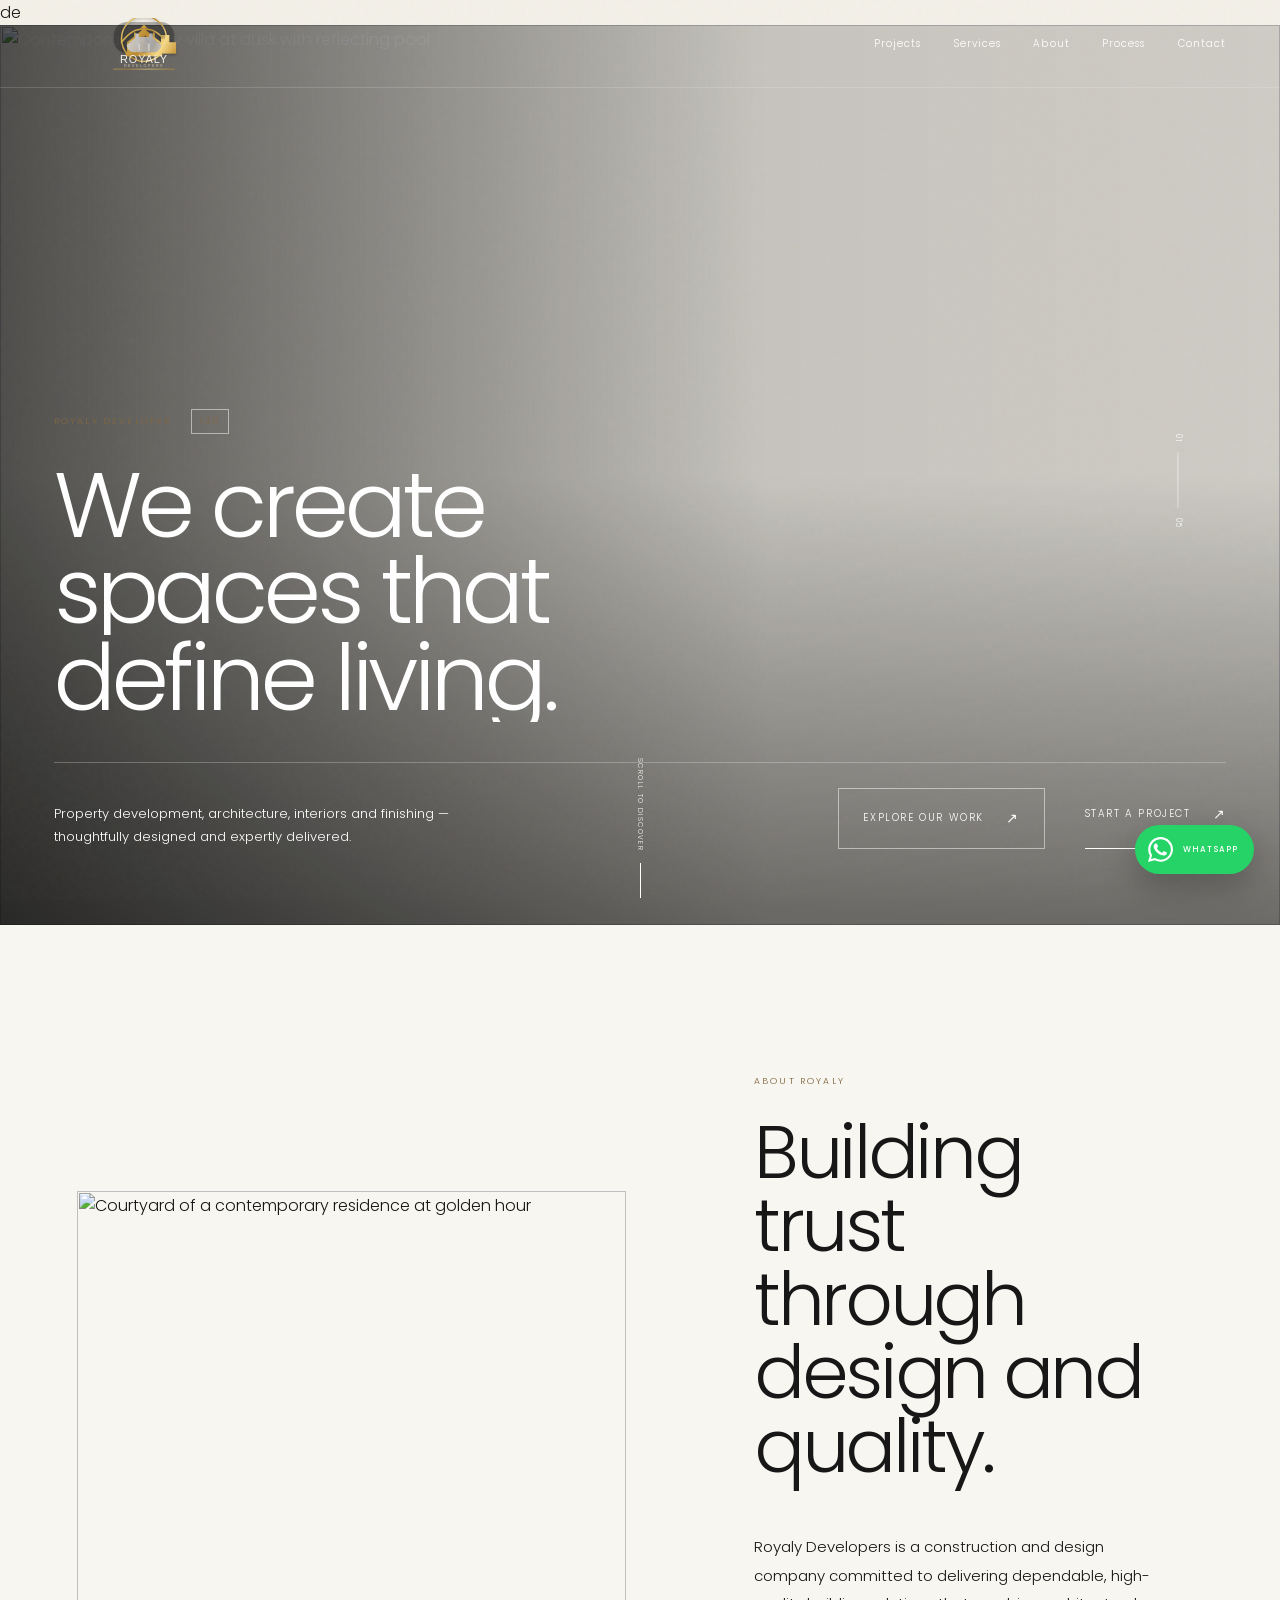
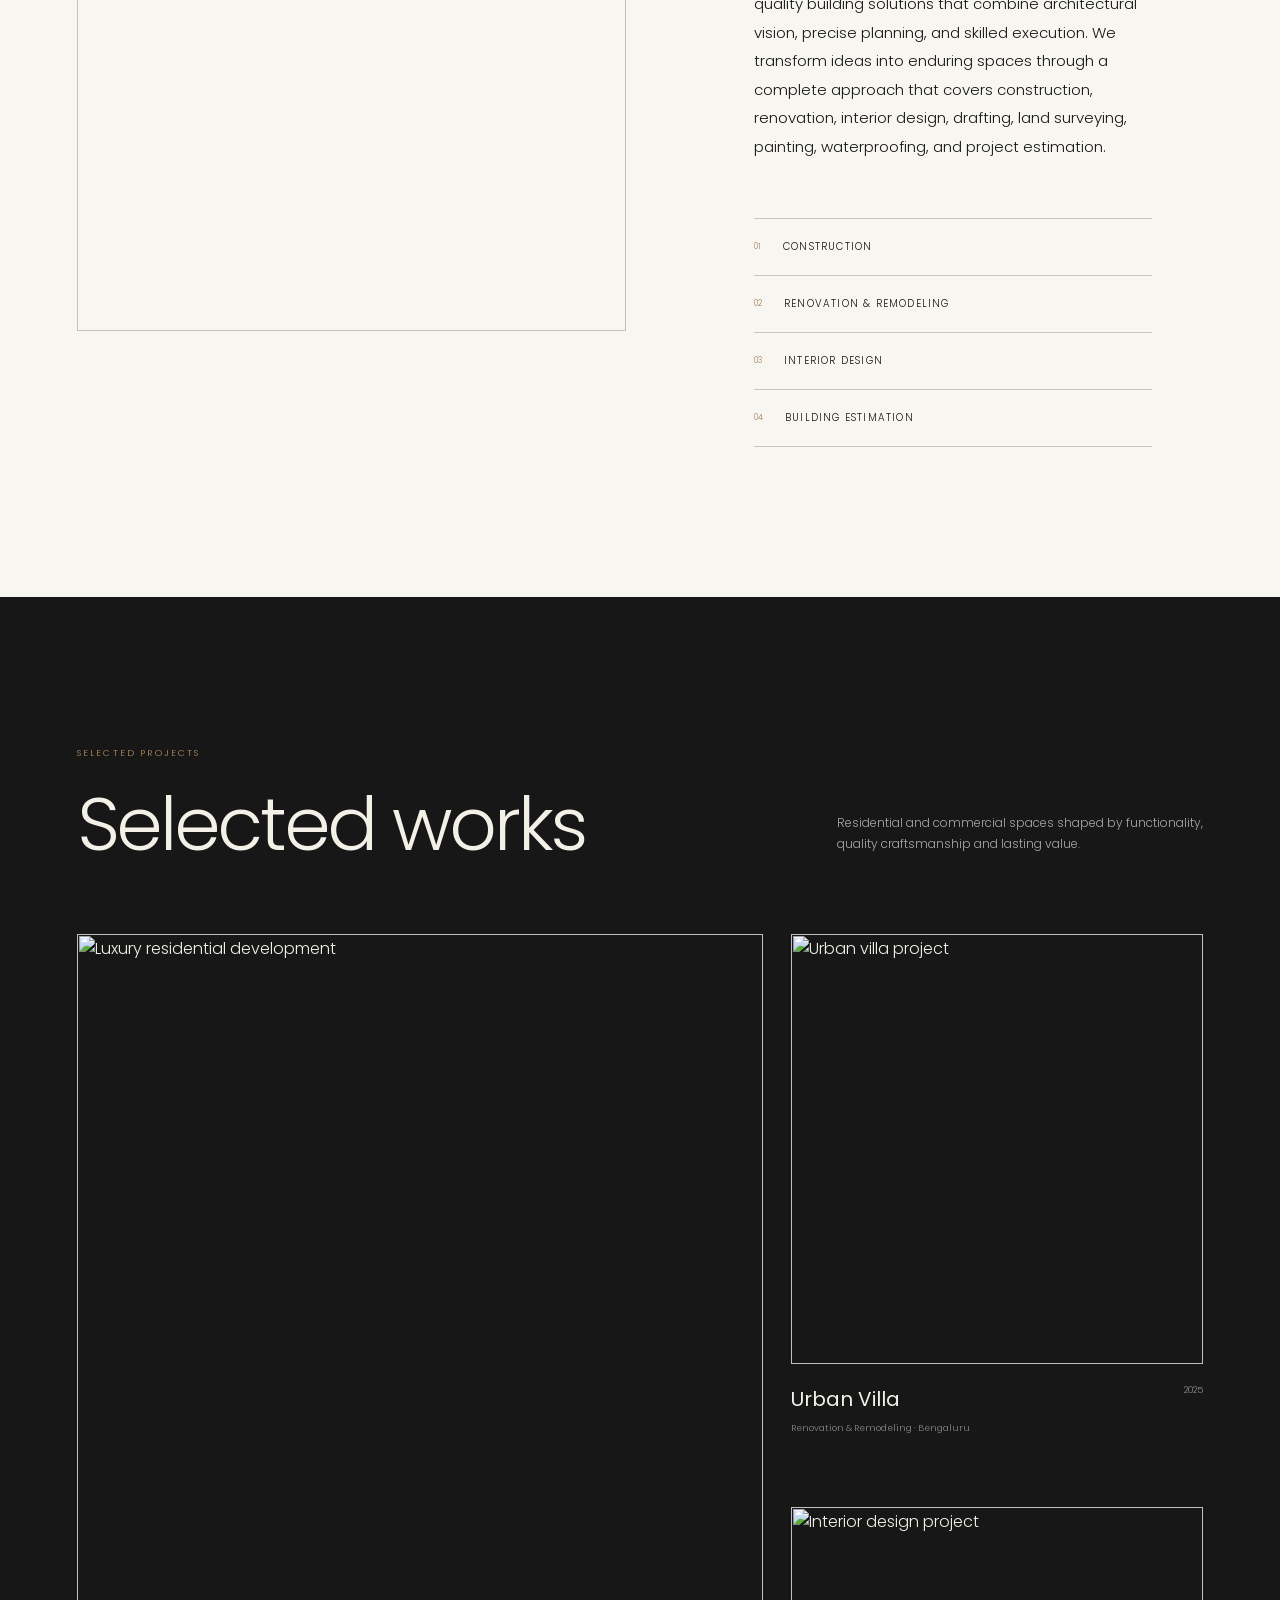
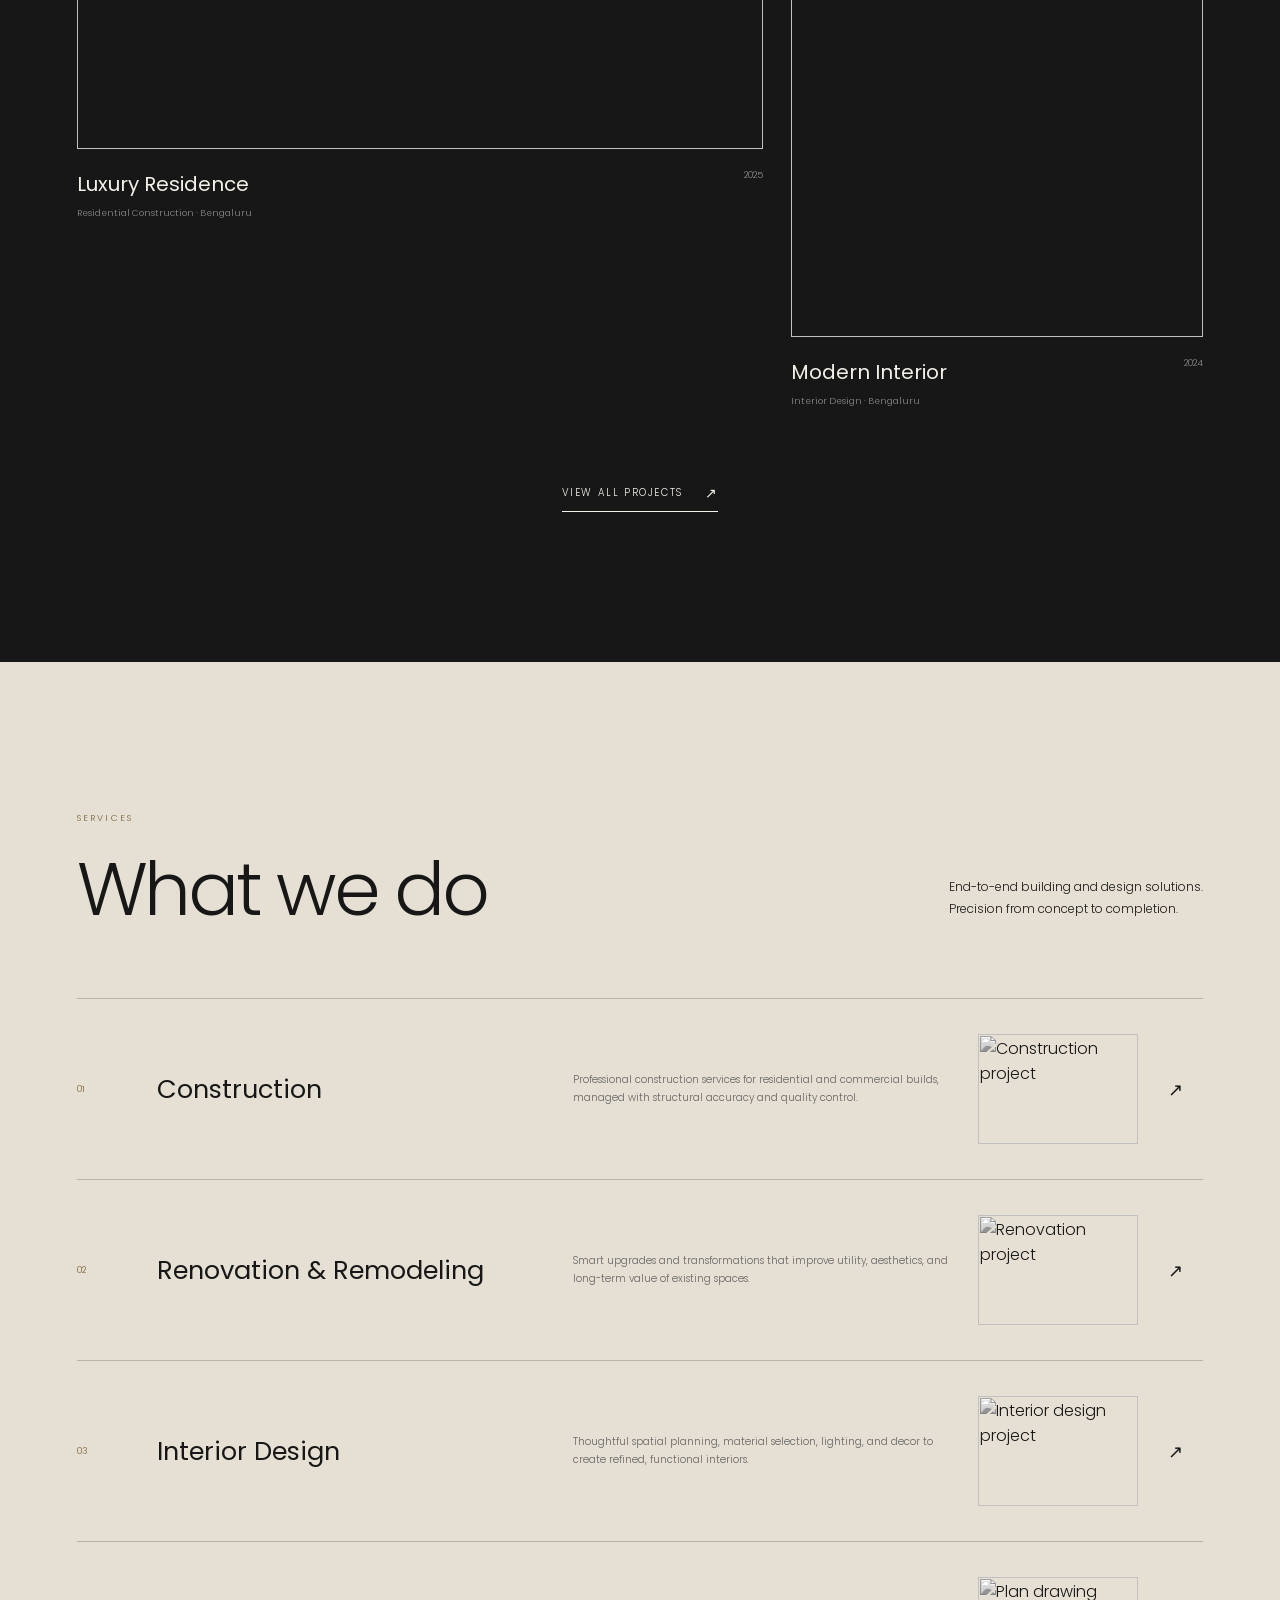
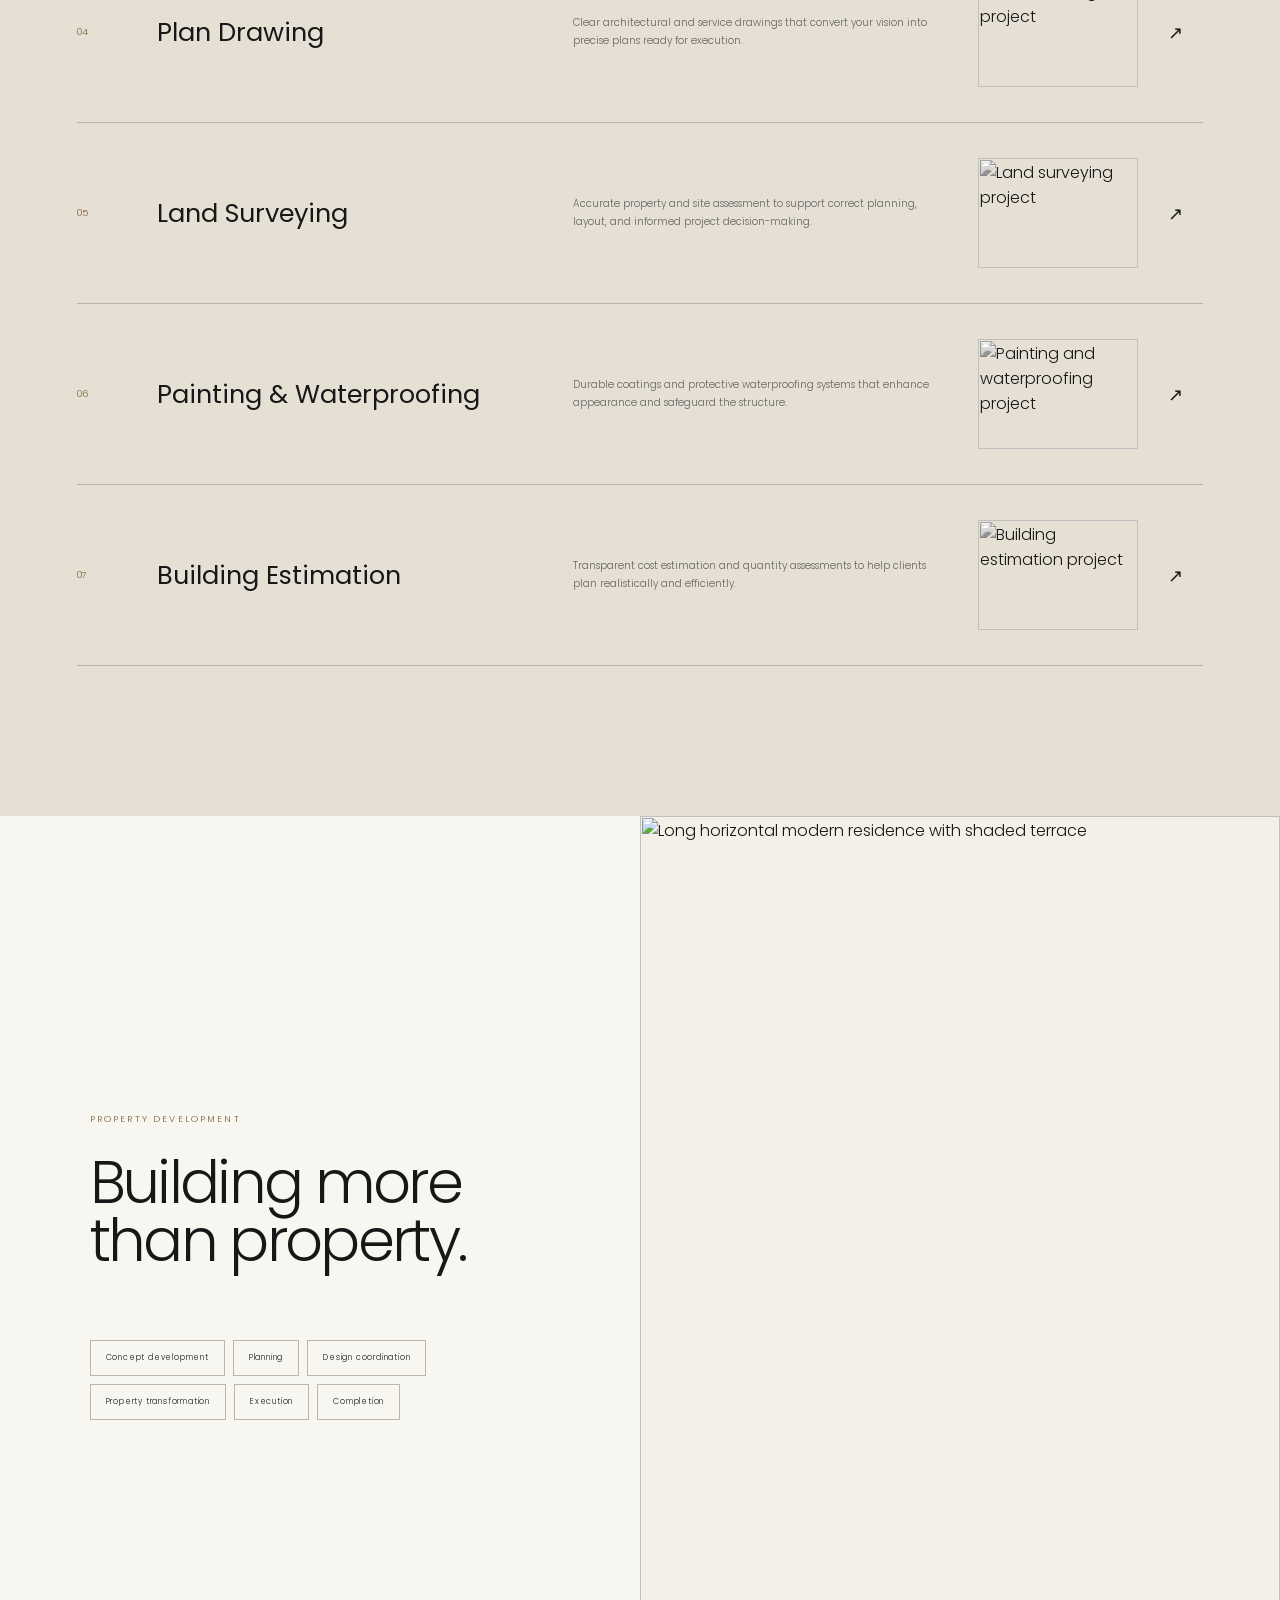
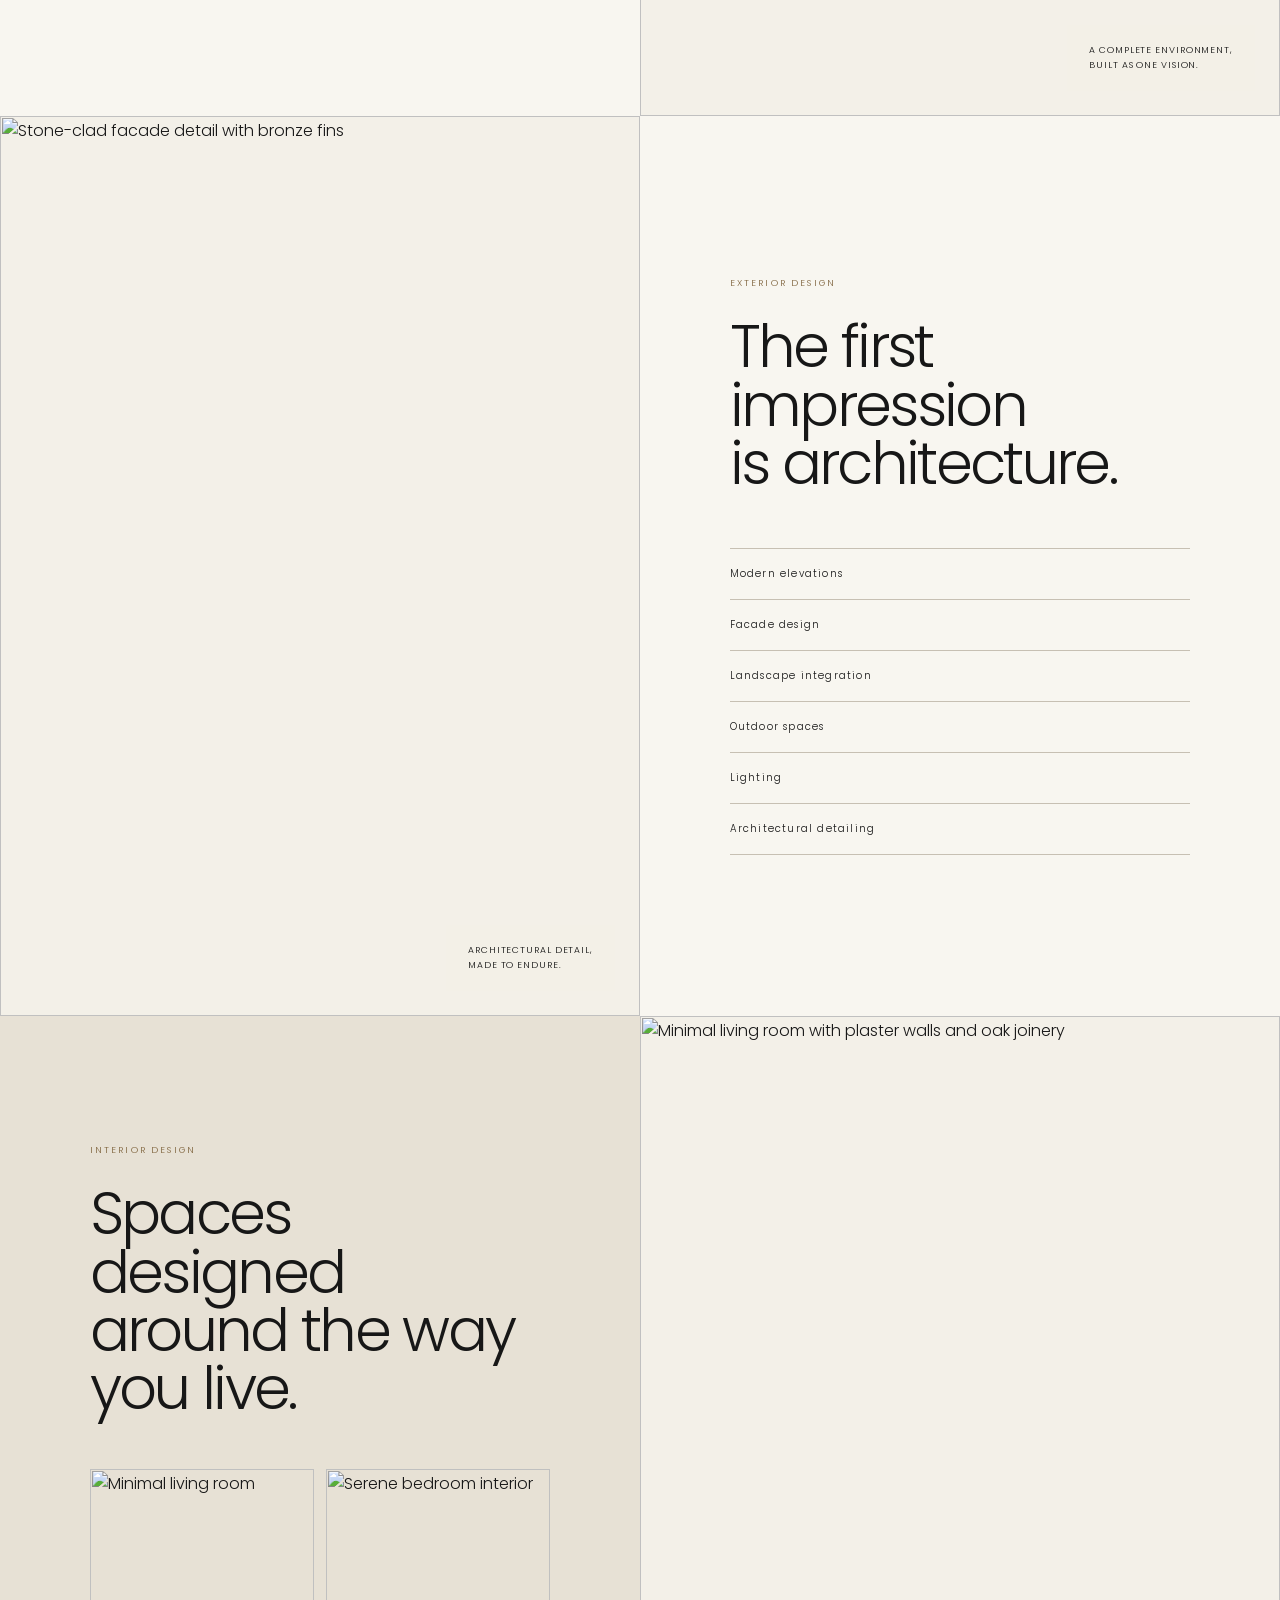
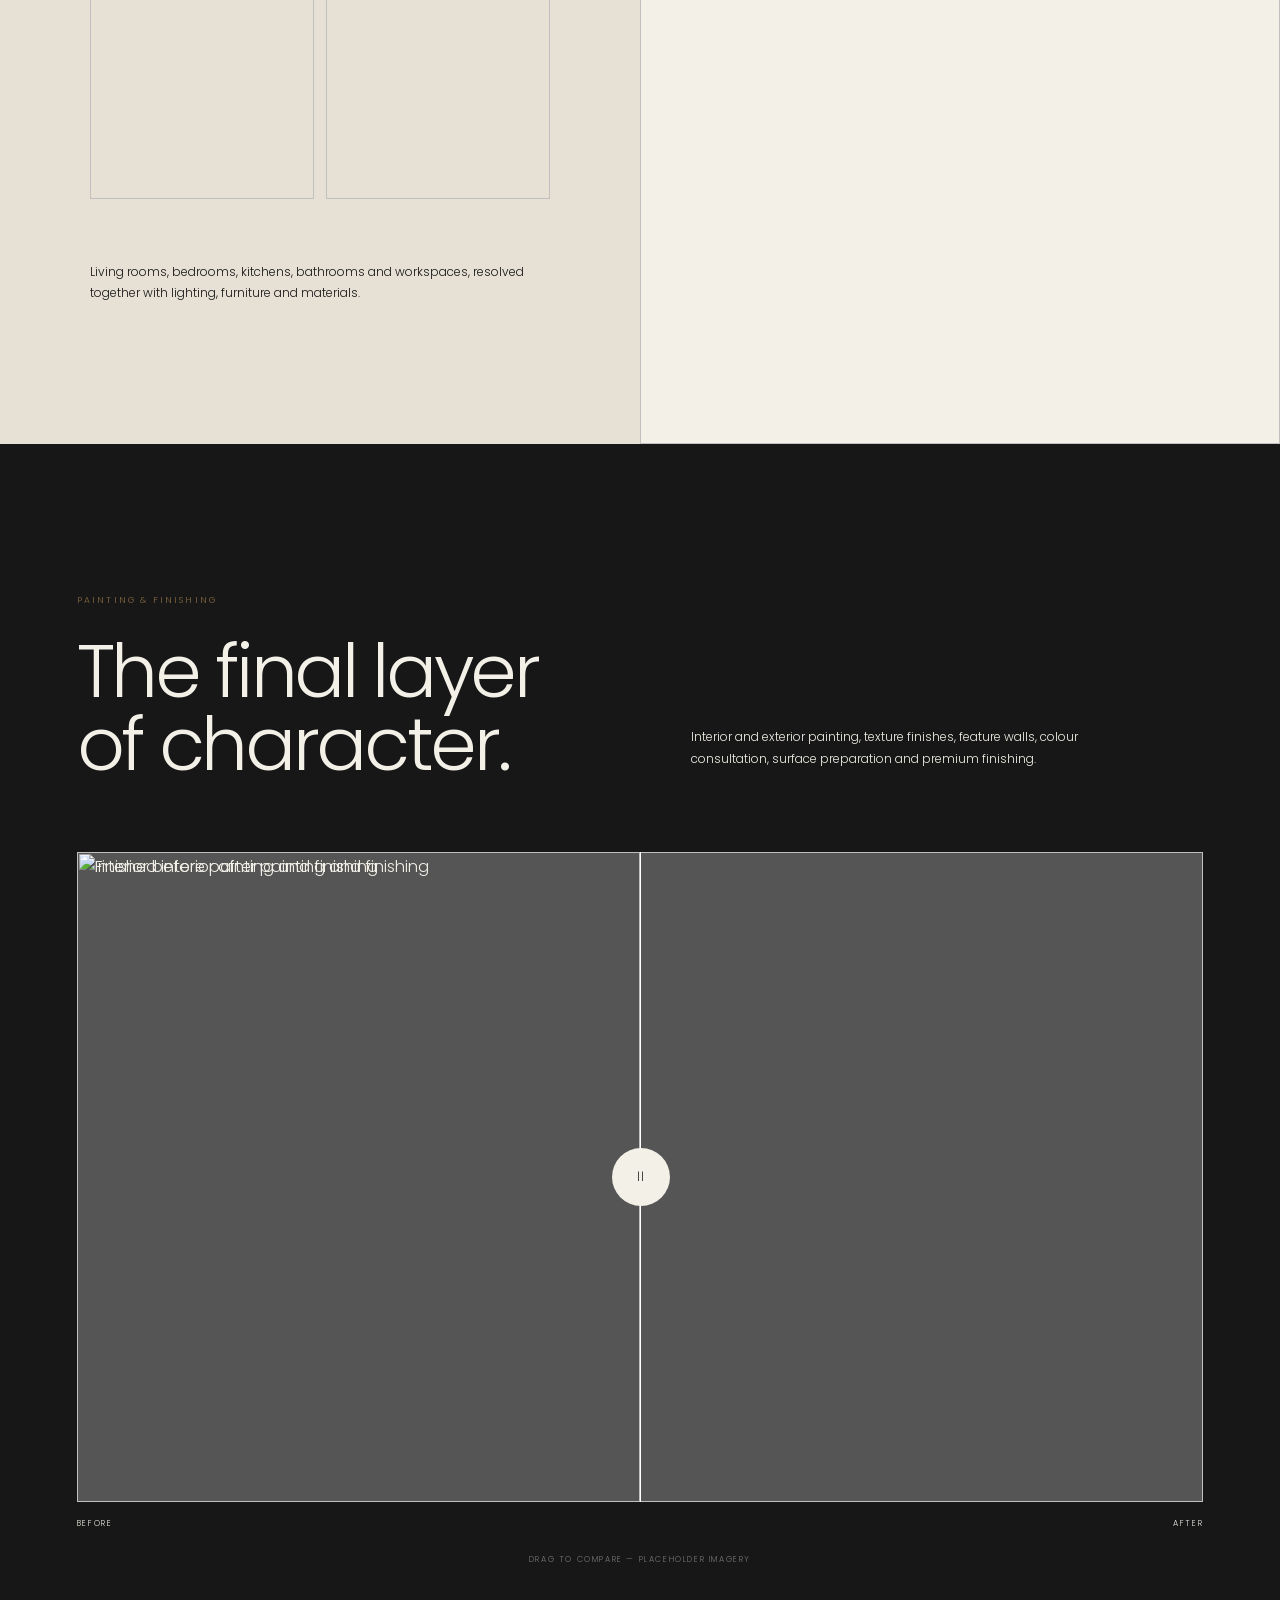
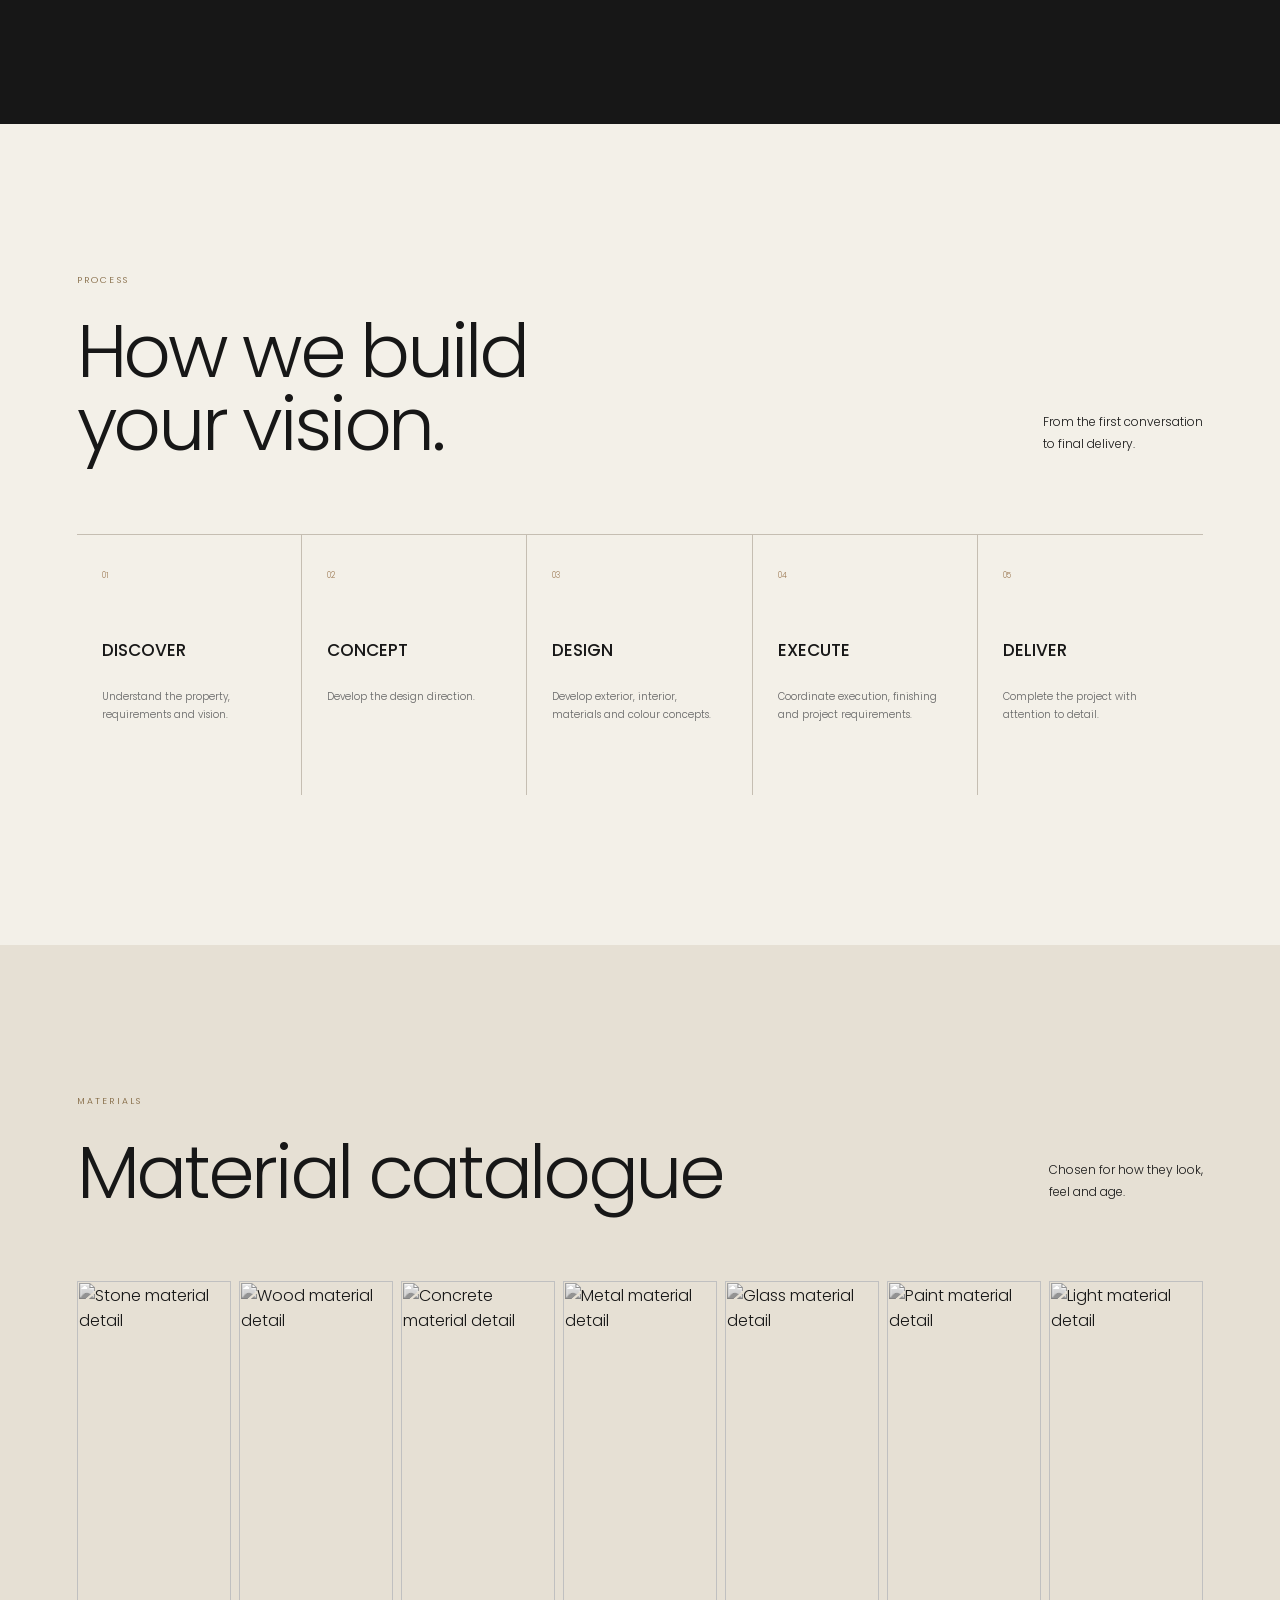
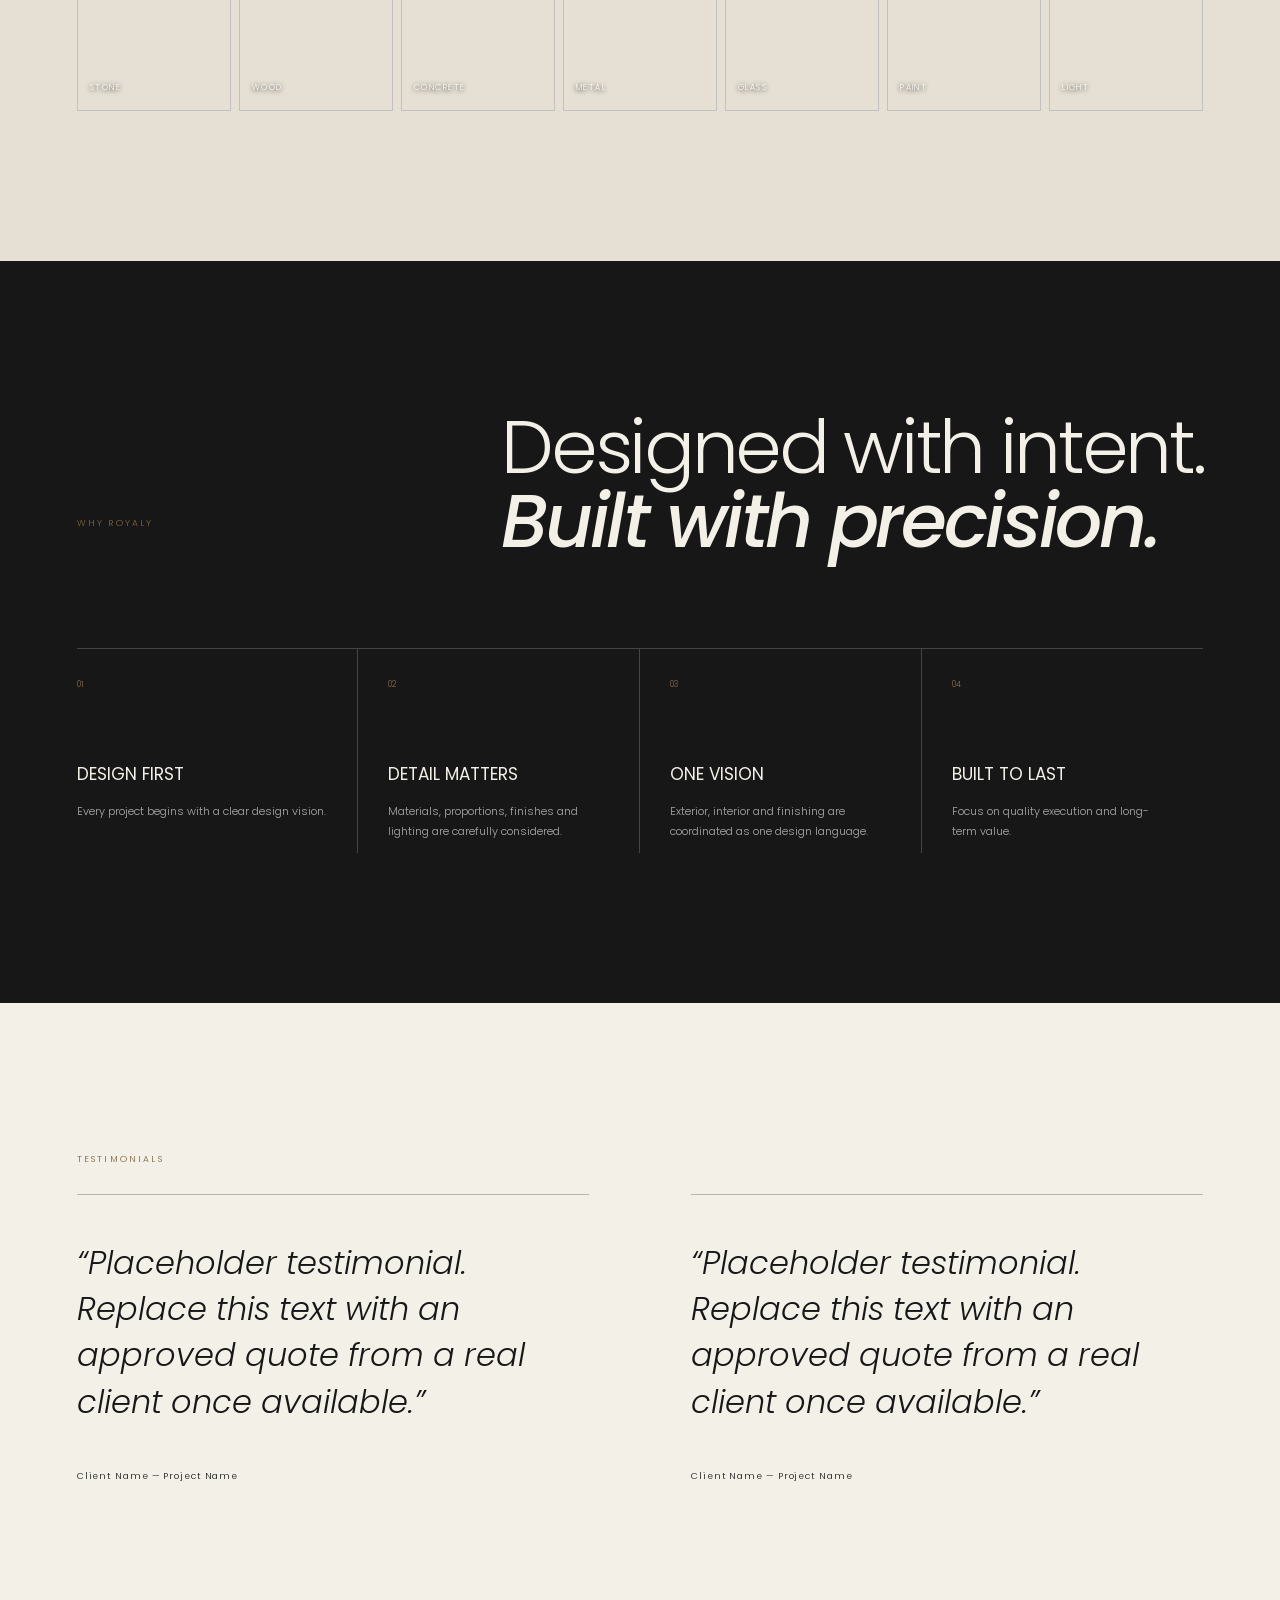
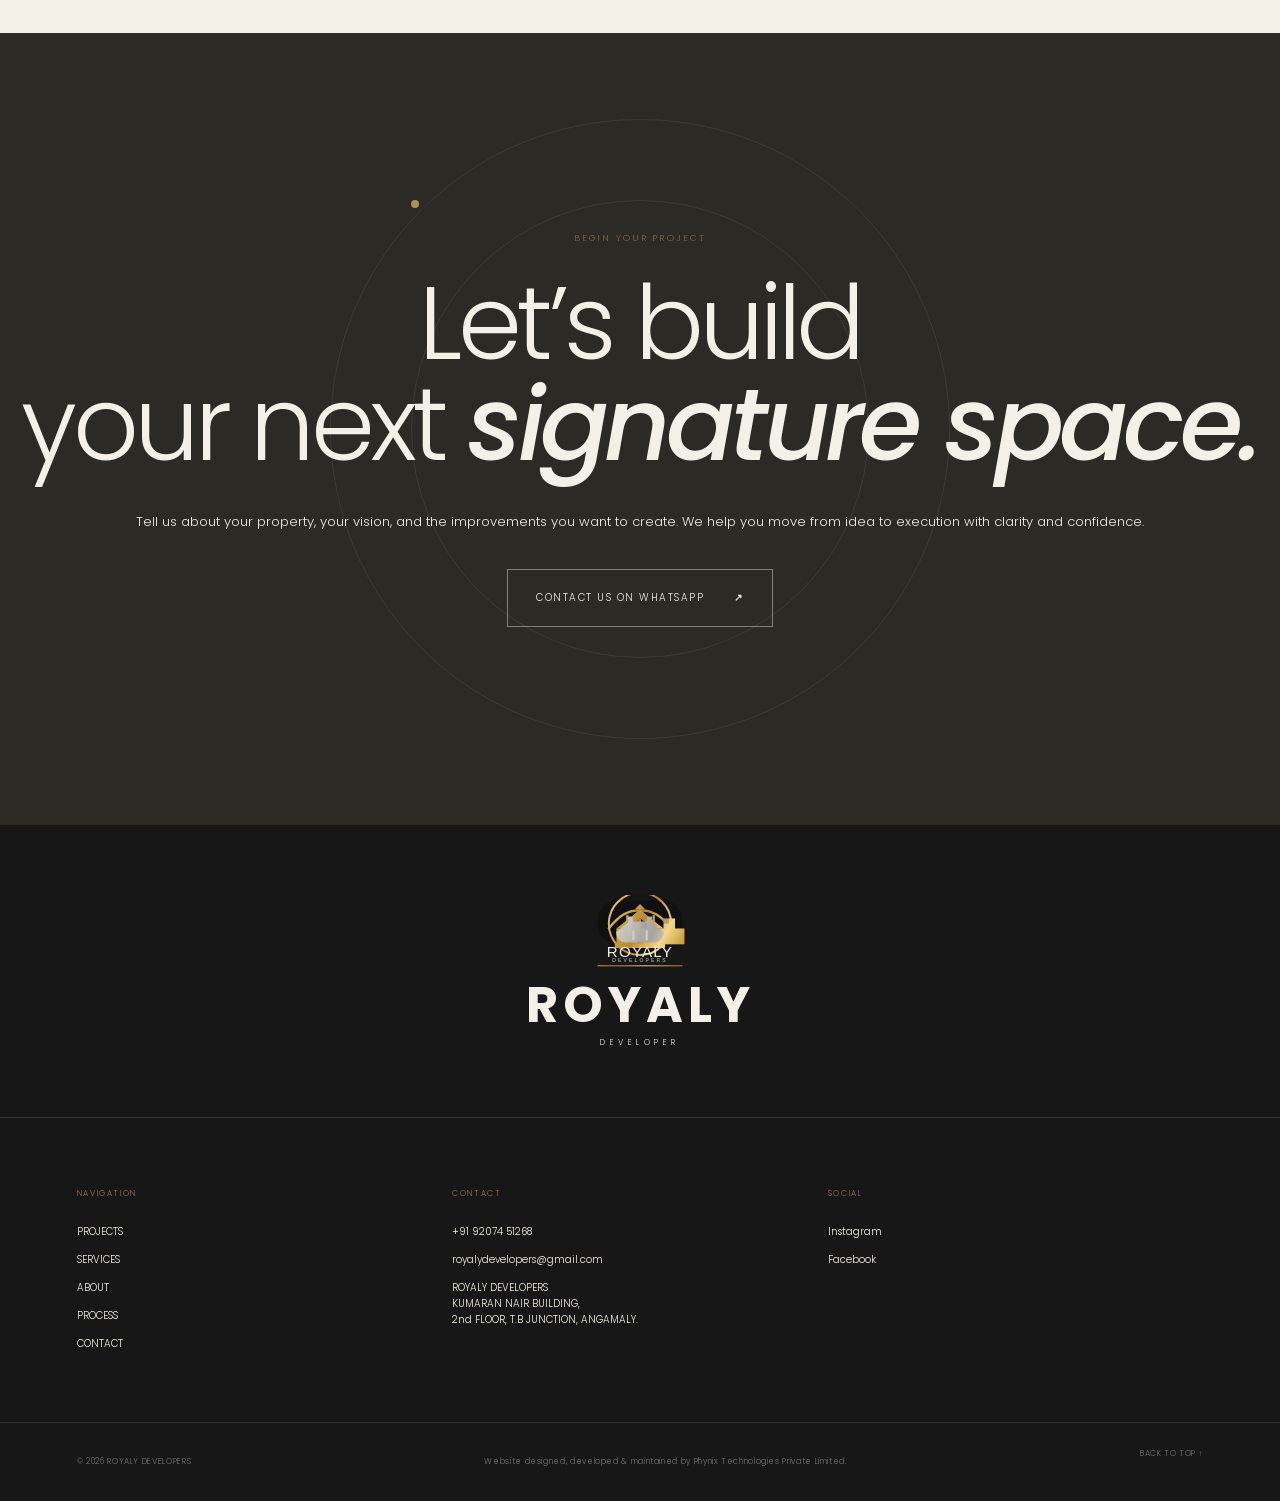
==== index.html @ 9e2ed0aa "initial commit" ====
de<!doctype html>
<html lang="en">
<head>
  <meta charset="UTF-8">
  <meta name="viewport" content="width=device-width, initial-scale=1.0">
  <meta name="description" content="Royaly Developer — property development, exterior design, interior design and professional finishing.">
  <meta name="theme-color" content="#f3f0e8">
  <title>Royaly Developer | Property Development & Design</title>
  <link rel="preconnect" href="https://fonts.googleapis.com">
  <link rel="preconnect" href="https://fonts.gstatic.com" crossorigin>
  <link href="https://fonts.googleapis.com/css2?family=Poppins:wght@300;400;500;600&display=swap" rel="stylesheet">
  <link rel="stylesheet" href="styles.css">
  <style>
    .footer-brand { align-items: center; text-align: center; }
  </style>
</head>
<body>
  <div class="page-noise" aria-hidden="true"></div>
  <div class="custom-cursor" aria-hidden="true"><span></span><i></i></div>
  <div class="cursor-glow" aria-hidden="true"></div>
  <div class="scroll-progress" aria-hidden="true"><span></span></div>

  <header class="site-header" id="site-header">
    <a class="brand" href="#home" aria-label="Royaly Developer home">
      <img src="assets/royaly-logo.svg" alt="Royaly Developer logo">
    </a>
    <nav class="desktop-nav" aria-label="Primary navigation">
      <a href="#projects">Projects</a><a href="#services">Services</a><a href="#about">About</a><a href="#process">Process</a><a href="https://wa.me/919207451268?text=Hello%20Royaly%20Developers%2C%20I%20would%20like%20to%20discuss%20a%20project." target="_blank" rel="noopener noreferrer">Contact</a>
    </nav>
    <button class="menu-button" type="button" aria-label="Open menu" aria-expanded="false"><span></span><span></span></button>
  </header>

  <div class="mobile-menu" aria-hidden="true">
    <div class="mobile-menu-top"><span>ROYALY DEVELOPER</span><button type="button" aria-label="Close menu">CLOSE</button></div>
    <nav><a href="#projects"><span>01</span>PROJECTS</a><a href="#services"><span>02</span>SERVICES</a><a href="#about"><span>03</span>ABOUT</a><a href="#process"><span>04</span>PROCESS</a><a href="https://wa.me/919207451268?text=Hello%20Royaly%20Developers%2C%20I%20would%20like%20to%20discuss%20a%20project." target="_blank" rel="noopener noreferrer"><span>05</span>CONTACT</a></nav>
    <div class="mobile-menu-footer"><a href="mailto:royalydevelopers@gmail.com">royalydevelopers@gmail.com</a><span>Angamaly, Kerala</span></div>
  </div>

  <main>
    <section class="hero" id="home">
      <div class="hero-media"><img src="https://royaly-developers.lovable.app/assets/hero-villa-BfqGLd_1.jpg" alt="Contemporary luxury villa at dusk with reflecting pool"></div>
      <div class="hero-shade"></div>
      <div class="hero-content">
        <p class="eyebrow hero-kicker">ROYALY DEVELOPER <span>100</span></p>
        <h1><span>We create</span><span>spaces that</span><span>define living.</span></h1>
        <div class="hero-bottom">
          <p>Property development, architecture, interiors and finishing — thoughtfully designed and expertly delivered.</p>
          <div class="hero-actions"><a class="outline-link" href="#projects">EXPLORE OUR WORK <b>↗</b></a><a class="text-link" href="#contact">START A PROJECT <b>↗</b></a></div>
        </div>
      </div>
      <div class="hero-index"><span>01</span><i></i><span>05</span></div>
      <a class="scroll-cue" href="#about" aria-label="Scroll to about"><span>SCROLL TO DISCOVER</span><i></i></a>
    </section>

    <section class="about section" id="about">
      <div class="about-image reveal image-reveal"><img src="https://royaly-developers.lovable.app/assets/project-courtyard-DyUWTBc2.jpg" alt="Courtyard of a contemporary residence at golden hour"></div>
      <div class="about-copy reveal">
        <p class="eyebrow">ABOUT ROYALY</p>
        <h2>Building trust<br>through design and quality.</h2>
        <p class="lead">Royaly Developers is a construction and design company committed to delivering dependable, high-quality building solutions that combine architectural vision, precise planning, and skilled execution. We transform ideas into enduring spaces through a complete approach that covers construction, renovation, interior design, drafting, land surveying, painting, waterproofing, and project estimation.</p>
        <div class="service-list">
          <div><span>01</span><p>CONSTRUCTION</p></div><div><span>02</span><p>RENOVATION & REMODELING</p></div><div><span>03</span><p>INTERIOR DESIGN</p></div><div><span>04</span><p>BUILDING ESTIMATION</p></div>
        </div>
      </div>
    </section>

    <section class="projects section" id="projects">
      <div class="section-heading reveal"><div><p class="eyebrow">SELECTED PROJECTS</p><h2>Selected works</h2></div><p>Residential and commercial spaces shaped by functionality,<br>quality craftsmanship and lasting value.</p></div>
      <div class="project-grid">
        <a class="project-card project-large reveal" href="#contact"><div class="project-image"><img src="https://royaly-developers.lovable.app/assets/hero-villa-BfqGLd_1.jpg" alt="Luxury residential development"><span class="project-arrow">↗</span></div><div class="project-meta"><div><h3>Luxury Residence</h3><p>Residential Construction · Bengaluru</p></div><span>2025</span></div></a>
        <a class="project-card reveal" href="#contact"><div class="project-image"><img src="https://royaly-developers.lovable.app/assets/project-urban-villa-BAj3MNBL.jpg" alt="Urban villa project"><span class="project-arrow">↗</span></div><div class="project-meta"><div><h3>Urban Villa</h3><p>Renovation & Remodeling · Bengaluru</p></div><span>2025</span></div></a>
        <a class="project-card reveal" href="#contact"><div class="project-image"><img src="https://royaly-developers.lovable.app/assets/project-modern-residence-aJh3Oqxx.jpg" alt="Interior design project"><span class="project-arrow">↗</span></div><div class="project-meta"><div><h3>Modern Interior</h3><p>Interior Design · Bengaluru</p></div><span>2024</span></div></a>
      </div>
      <a class="text-link view-all reveal" href="projects.html">VIEW ALL PROJECTS <b>↗</b></a>
    </section>

    <section class="services section" id="services">
      <div class="section-heading reveal"><div><p class="eyebrow">SERVICES</p><h2>What we do</h2></div><p>End-to-end building and design solutions.<br>Precision from concept to completion.</p></div>
      <div class="service-grid">
        <a class="service-item reveal" href="#contact"><span>01</span><div><h3>Construction</h3><p>Professional construction services for residential and commercial builds, managed with structural accuracy and quality control.</p></div><img src="https://royaly-developers.lovable.app/assets/hero-villa-BfqGLd_1.jpg" alt="Construction project"><b>↗</b></a>
        <a class="service-item reveal" href="#contact"><span>02</span><div><h3>Renovation & Remodeling</h3><p>Smart upgrades and transformations that improve utility, aesthetics, and long-term value of existing spaces.</p></div><img src="https://royaly-developers.lovable.app/assets/exterior-facade-BNkakh1j.jpg" alt="Renovation project"><b>↗</b></a>
        <a class="service-item reveal" href="#contact"><span>03</span><div><h3>Interior Design</h3><p>Thoughtful spatial planning, material selection, lighting, and decor to create refined, functional interiors.</p></div><img src="https://royaly-developers.lovable.app/assets/interior-living-Dc09_j91.jpg" alt="Interior design project"><b>↗</b></a>
        <a class="service-item reveal" href="#contact"><span>04</span><div><h3>Plan Drawing</h3><p>Clear architectural and service drawings that convert your vision into precise plans ready for execution.</p></div><img src="https://royaly-developers.lovable.app/assets/project-signature-interior-BEs7KIGb.jpg" alt="Plan drawing project"><b>↗</b></a>
        <a class="service-item reveal" href="#contact"><span>05</span><div><h3>Land Surveying</h3><p>Accurate property and site assessment to support correct planning, layout, and informed project decision-making.</p></div><img src="https://royaly-developers.lovable.app/assets/project-modern-residence-aJh3Oqxx.jpg" alt="Land surveying project"><b>↗</b></a>
        <a class="service-item reveal" href="#contact"><span>06</span><div><h3>Painting & Waterproofing</h3><p>Durable coatings and protective waterproofing systems that enhance appearance and safeguard the structure.</p></div><img src="https://royaly-developers.lovable.app/assets/painting-after-7aTNgEyH.jpg" alt="Painting and waterproofing project"><b>↗</b></a>
        <a class="service-item reveal" href="#contact"><span>07</span><div><h3>Building Estimation</h3><p>Transparent cost estimation and quantity assessments to help clients plan realistically and efficiently.</p></div><img src="https://royaly-developers.lovable.app/assets/project-courtyard-DyUWTBc2.jpg" alt="Building estimation project"><b>↗</b></a>
      </div>
    </section>

    <section class="development feature-split">
      <div class="feature-copy reveal"><p class="eyebrow">PROPERTY DEVELOPMENT</p><h2>Building more<br>than property.</h2><div class="process-flow"><span>Concept development</span><span>Planning</span><span>Design coordination</span><span>Property transformation</span><span>Execution</span><span>Completion</span></div></div>
      <div class="feature-image reveal image-reveal"><img src="https://royaly-developers.lovable.app/assets/hero-villa-BfqGLd_1.jpg" alt="Long horizontal modern residence with shaded terrace"><div class="image-caption">A complete environment,<br>built as one vision.</div></div>
    </section>

    <section class="exterior feature-split reverse">
      <div class="feature-image reveal image-reveal"><img src="https://royaly-developers.lovable.app/assets/exterior-facade-BNkakh1j.jpg" alt="Stone-clad facade detail with bronze fins"><div class="image-caption">Architectural detail,<br>made to endure.</div></div>
      <div class="feature-copy reveal"><p class="eyebrow">EXTERIOR DESIGN</p><h2>The first impression<br>is architecture.</h2><ul><li>Modern elevations</li><li>Facade design</li><li>Landscape integration</li><li>Outdoor spaces</li><li>Lighting</li><li>Architectural detailing</li></ul></div>
    </section>

    <section class="interior feature-split">
      <div class="feature-copy reveal"><p class="eyebrow">INTERIOR DESIGN</p><h2>Spaces designed<br>around the way you live.</h2><div class="interior-image reveal"><img src="https://royaly-developers.lovable.app/assets/interior-living-Dc09_j91.jpg" alt="Minimal living room"><img src="https://royaly-developers.lovable.app/assets/interior-bedroom-BNBQPEaG.jpg" alt="Serene bedroom interior"></div><p>Living rooms, bedrooms, kitchens, bathrooms and workspaces, resolved together with lighting, furniture and materials.</p></div>
      <div class="feature-image reveal image-reveal"><img src="https://royaly-developers.lovable.app/assets/interior-living-Dc09_j91.jpg" alt="Minimal living room with plaster walls and oak joinery"></div>
    </section>

    <section class="comparison section" id="comparison">
      <div class="comparison-heading reveal"><p class="eyebrow">PAINTING & FINISHING</p><h2>The final layer<br>of character.</h2><p>Interior and exterior painting, texture finishes, feature walls, colour consultation, surface preparation and premium finishing.</p></div>
      <div class="compare-wrap reveal">
        <div class="compare-stage">
          <img class="compare-after" src="https://royaly-developers.lovable.app/assets/painting-after-7aTNgEyH.jpg" alt="Finished interior after painting and finishing">
          <div class="compare-before"><img src="https://royaly-developers.lovable.app/assets/painting-before-DLpBCQBD.jpg" alt="Interior before painting and finishing"></div>
          <div class="compare-handle"><span>||</span></div>
          <input class="compare-range" type="range" min="0" max="100" value="50" aria-label="Compare before and after">
        </div>
        <div class="compare-labels"><span>BEFORE</span><span>AFTER</span></div>
        <p>DRAG TO COMPARE — PLACEHOLDER IMAGERY</p>
      </div>
    </section>

    <section class="process section" id="process">
      <div class="section-heading reveal"><div><p class="eyebrow">PROCESS</p><h2>How we build<br>your vision.</h2></div><p>From the first conversation<br>to final delivery.</p></div>
      <div class="process-grid"><article class="reveal"><span>01</span><h3>DISCOVER</h3><p>Understand the property, requirements and vision.</p></article><article class="reveal"><span>02</span><h3>CONCEPT</h3><p>Develop the design direction.</p></article><article class="reveal"><span>03</span><h3>DESIGN</h3><p>Develop exterior, interior, materials and colour concepts.</p></article><article class="reveal"><span>04</span><h3>EXECUTE</h3><p>Coordinate execution, finishing and project requirements.</p></article><article class="reveal"><span>05</span><h3>DELIVER</h3><p>Complete the project with attention to detail.</p></article></div>
    </section>

    <section class="materials section">
      <div class="section-heading reveal"><div><p class="eyebrow">MATERIALS</p><h2>Material catalogue</h2></div><p>Chosen for how they look,<br>feel and age.</p></div>
      <div class="material-grid">
        <figure class="material-card reveal"><img src="https://royaly-developers.lovable.app/assets/material-stone-D0sAlzU0.jpg" alt="Stone material detail"><figcaption>STONE</figcaption></figure><figure class="material-card reveal"><img src="https://royaly-developers.lovable.app/assets/interior-living-Dc09_j91.jpg" alt="Wood material detail"><figcaption>WOOD</figcaption></figure><figure class="material-card reveal"><img src="https://royaly-developers.lovable.app/assets/exterior-facade-BNkakh1j.jpg" alt="Concrete material detail"><figcaption>CONCRETE</figcaption></figure><figure class="material-card reveal"><img src="https://royaly-developers.lovable.app/assets/project-signature-interior-BEs7KIGb.jpg" alt="Metal material detail"><figcaption>METAL</figcaption></figure><figure class="material-card reveal"><img src="https://royaly-developers.lovable.app/assets/project-modern-residence-aJh3Oqxx.jpg" alt="Glass material detail"><figcaption>GLASS</figcaption></figure><figure class="material-card reveal"><img src="https://royaly-developers.lovable.app/assets/painting-after-7aTNgEyH.jpg" alt="Paint material detail"><figcaption>PAINT</figcaption></figure><figure class="material-card reveal"><img src="https://royaly-developers.lovable.app/assets/interior-bedroom-BNBQPEaG.jpg" alt="Light material detail"><figcaption>LIGHT</figcaption></figure>
      </div>
    </section>

    <section class="why section">
      <div class="why-title reveal"><p class="eyebrow">WHY ROYALY</p><h2>Designed with intent.<br><em>Built with precision.</em></h2></div>
      <div class="why-grid"><article class="reveal"><span>01</span><h3>DESIGN FIRST</h3><p>Every project begins with a clear design vision.</p></article><article class="reveal"><span>02</span><h3>DETAIL MATTERS</h3><p>Materials, proportions, finishes and lighting are carefully considered.</p></article><article class="reveal"><span>03</span><h3>ONE VISION</h3><p>Exterior, interior and finishing are coordinated as one design language.</p></article><article class="reveal"><span>04</span><h3>BUILT TO LAST</h3><p>Focus on quality execution and long-term value.</p></article></div>
    </section>

    <section class="testimonials section">
      <p class="eyebrow reveal">TESTIMONIALS</p><div class="quote-grid"><blockquote class="reveal"><p>“Placeholder testimonial. Replace this text with an approved quote from a real client once available.”</p><footer>Client Name — Project Name</footer></blockquote><blockquote class="reveal"><p>“Placeholder testimonial. Replace this text with an approved quote from a real client once available.”</p><footer>Client Name — Project Name</footer></blockquote></div>
    </section>

    <section class="contact" id="contact">
      <div class="contact-orbit" aria-hidden="true"><span></span><i></i></div>
      <div class="contact-content reveal"><p class="eyebrow">BEGIN YOUR PROJECT</p><h2>Let’s build<br>your next <em>signature space.</em></h2><p>Tell us about your property, your vision, and the improvements you want to create. We help you move from idea to execution with clarity and confidence.</p><a class="contact-link" href="https://wa.me/919207451268?text=Hello%20Royaly%20Developers%2C%20I%20would%20like%20to%20discuss%20a%20project." target="_blank" rel="noopener noreferrer">CONTACT US ON WHATSAPP <b>↗</b></a></div>
    </section>
  </main>

  <footer><div class="footer-brand"><img src="assets/royaly-logo.svg" alt="Royaly Developer logo"><strong>ROYALY</strong><span>DEVELOPER</span></div><div class="footer-links"><div><span>NAVIGATION</span><a href="#projects">PROJECTS</a><a href="#services">SERVICES</a><a href="#about">ABOUT</a><a href="#process">PROCESS</a><a href="https://wa.me/919207451268?text=Hello%20Royaly%20Developers%2C%20I%20would%20like%20to%20discuss%20a%20project." target="_blank" rel="noopener noreferrer">CONTACT</a></div><div><span>CONTACT</span><a href="tel:+919207451268">+91 92074 51268</a><a href="mailto:royalydevelopers@gmail.com">royalydevelopers@gmail.com</a><p>ROYALY DEVELOPERS<br>KUMARAN NAIR BUILDING,<br>2nd FLOOR, T.B JUNCTION, ANGAMALY.</p></div><div><span>SOCIAL</span><a href="#">Instagram</a><a href="#">Facebook</a></div></div><div class="footer-bottom"><p>© 2026 ROYALY DEVELOPERS</p><p>Website designed, developed & maintained by Phynix Technologies Private Limited.</p><a href="#home">BACK TO TOP ↑</a></div></footer>

  <a class="whatsapp-float" href="https://wa.me/919207451268?text=Hello%20Royaly%20Developer%2C%20I%20would%20like%20to%20discuss%20a%20project." target="_blank" rel="noopener noreferrer" aria-label="Chat with Royaly Developer on WhatsApp">
    <svg viewBox="0 0 24 24" aria-hidden="true"><path d="M20.5 3.5A11.8 11.8 0 0 0 12.1 0C5.5 0 .2 5.3.2 11.9c0 2.1.5 4.1 1.6 5.9L0 24l6.4-1.7c1.7.9 3.7 1.4 5.7 1.4 6.6 0 11.9-5.3 11.9-11.9 0-3.2-1.2-6.2-3.5-8.3ZM12.1 21.8c-1.8 0-3.5-.5-5-1.4l-.4-.2-3.8 1 1-3.7-.2-.4A9.8 9.8 0 0 1 2.3 12c0-5.4 4.4-9.8 9.8-9.8 2.6 0 5.1 1 6.9 2.9a9.6 9.6 0 0 1 2.9 6.9c0 5.4-4.4 9.8-9.8 9.8Zm5.4-7.3c-.3-.1-1.7-.8-2-.9-.3-.1-.5-.1-.7.2-.2.3-.8.9-1 1.1-.2.2-.4.2-.7.1-1.9-.9-3.1-1.7-4.4-3.9-.3-.5.3-.5.9-1.7.1-.2 0-.4 0-.6l-.9-2.1c-.2-.5-.5-.5-.7-.5h-.6c-.2 0-.6.1-.9.4-.3.3-1.1 1.1-1.1 2.6s1.1 3 1.3 3.2c.1.2 2.2 3.4 5.4 4.7 2 .8 2.8.7 3.8.7.6 0 1.7-.7 2-1.4.3-.7.3-1.3.2-1.4-.1-.2-.3-.3-.6-.4Z"/></svg>
    <span>WHATSAPP</span>
  </a>

  <script src="script.js"></script>
</body>
</html>
---- styles.css ----
*{box-sizing:border-box}html{scroll-behavior:smooth}body{margin:0;background:#f3f0e8;color:#171717;font-family:'Poppins',sans-serif;font-weight:300;overflow-x:hidden;cursor:none}body.menu-open{overflow:hidden}a{color:inherit;text-decoration:none;cursor:none}img{display:block;width:100%;height:100%;object-fit:cover}button,input{font:inherit;cursor:none}.page-noise{position:fixed;inset:0;pointer-events:none;z-index:100;opacity:.035;background-image:url("data:image/svg+xml,%3Csvg viewBox='0 0 180 180' xmlns='http://www.w3.org/2000/svg'%3E%3Cfilter id='n'%3E%3CfeTurbulence type='fractalNoise' baseFrequency='.85' numOctaves='3' stitchTiles='stitch'/%3E%3C/filter%3E%3Crect width='100%25' height='100%25' filter='url(%23n)' opacity='.7'/%3E%3C/svg%3E")}.custom-cursor{position:fixed;z-index:9999;left:0;top:0;width:42px;height:42px;pointer-events:none;transform:translate(-50%,-50%);mix-blend-mode:difference;opacity:0;transition:opacity .2s}.custom-cursor span{position:absolute;inset:0;border:1px solid #fff;border-radius:50%;transition:width .25s,height .25s,border-color .25s,background .25s}.custom-cursor i{position:absolute;width:4px;height:4px;left:50%;top:50%;transform:translate(-50%,-50%);border-radius:50%;background:#fff}.custom-cursor.hover span{width:72px;height:72px;background:rgba(255,255,255,.12);border-color:rgba(255,255,255,.7)}.cursor-glow{position:fixed;width:280px;height:280px;border-radius:50%;pointer-events:none;z-index:90;background:radial-gradient(circle,rgba(187,151,92,.09),transparent 70%);transform:translate(-50%,-50%);opacity:0;transition:opacity .3s}.scroll-progress{position:fixed;z-index:1000;left:0;top:0;width:100%;height:2px;background:transparent}.scroll-progress span{display:block;width:100%;height:100%;background:#9a7750;transform:scaleX(0);transform-origin:left}.site-header{position:fixed;z-index:200;top:0;left:0;width:100%;height:88px;padding:0 4.2vw;display:flex;align-items:center;justify-content:space-between;color:#fff;border-bottom:1px solid rgba(255,255,255,.15);transition:background .45s,color .45s,height .45s}.site-header.scrolled{height:70px;background:rgba(243,240,232,.9);color:#171717;backdrop-filter:blur(16px);border-color:rgba(0,0,0,.1)}.brand{display:flex;align-items:center;justify-content:center;line-height:1;min-width:180px}.brand img{display:block;width:auto;height:52px;max-width:260px;object-fit:contain}.brand span{font-size:20px;font-weight:500;letter-spacing:.13em}.brand small{font-size:7px;letter-spacing:.55em;margin-top:4px}.desktop-nav{display:flex;gap:32px;font-size:10px;letter-spacing:.11em}.desktop-nav a{position:relative}.desktop-nav a:after{content:'';position:absolute;left:0;bottom:-6px;width:100%;height:1px;background:currentColor;transform:scaleX(0);transform-origin:right;transition:transform .35s}.desktop-nav a:hover:after{transform:scaleX(1);transform-origin:left}.menu-button{display:none;background:none;border:0;width:38px;height:38px;padding:10px 4px}.menu-button span{display:block;height:1px;background:currentColor;margin:7px 0;transition:.3s}.mobile-menu{position:fixed;inset:0;z-index:190;background:#171717;color:#f3f0e8;padding:110px 7vw 40px;display:flex;flex-direction:column;justify-content:space-between;transform:translateY(-100%);transition:transform .8s cubic-bezier(.77,0,.18,1)}.mobile-menu.open{transform:none}.mobile-menu-top,.mobile-menu-footer{display:flex;justify-content:space-between;font-size:10px;letter-spacing:.12em}.mobile-menu-top button{color:#fff;background:0;border:0}.mobile-menu nav{display:flex;flex-direction:column}.mobile-menu nav a{font-size:clamp(40px,12vw,90px);line-height:1.1;font-weight:300;border-bottom:1px solid rgba(255,255,255,.15);display:flex;align-items:baseline;gap:20px}.mobile-menu nav span{font-size:10px;color:#9a7750}.hero{height:100svh;min-height:720px;position:relative;color:#fff;overflow:hidden}.hero-media,.hero-shade{position:absolute;inset:0}.hero-media img{transform:scale(1.15);filter:saturate(.72) contrast(1.05);animation:heroZoom 12s cubic-bezier(.2,.7,.2,1) forwards}.hero-shade{background:linear-gradient(90deg,rgba(0,0,0,.68) 0%,rgba(0,0,0,.18) 60%,rgba(0,0,0,.15) 100%),linear-gradient(0deg,rgba(0,0,0,.48),transparent 50%)}.hero-content{position:absolute;left:4.2vw;right:4.2vw;bottom:8.5vh}.hero-kicker{display:flex;gap:20px;align-items:center}.hero-kicker span{font-size:9px;border:1px solid rgba(255,255,255,.5);padding:5px 8px}.hero h1{font-size:clamp(60px,7.2vw,116px);font-weight:300;line-height:.94;letter-spacing:-.045em;margin:22px 0 40px}.hero h1 span{display:block;overflow:hidden}.hero h1 span > *{display:block}.hero-bottom{display:flex;justify-content:space-between;align-items:flex-end;padding-top:25px;border-top:1px solid rgba(255,255,255,.25)}.hero-bottom>p{max-width:460px;font-size:13px;line-height:1.8;margin:0}.hero-actions{display:flex;gap:40px}.outline-link,.text-link{font-size:10px;letter-spacing:.16em;display:flex;align-items:center;gap:22px}.outline-link{border:1px solid rgba(255,255,255,.5);padding:19px 24px;transition:.35s}.outline-link:hover{background:#fff;color:#171717}.text-link{padding-bottom:7px;border-bottom:1px solid currentColor}.text-link b,.outline-link b{font-size:14px;font-weight:400;transition:transform .3s}.text-link:hover b,.outline-link:hover b{transform:translate(4px,-4px)}.hero-index{position:absolute;right:4.2vw;top:50%;display:flex;align-items:center;gap:10px;transform:rotate(90deg);font-size:8px;letter-spacing:.15em}.hero-index i{width:55px;height:1px;background:rgba(255,255,255,.5)}.scroll-cue{position:absolute;bottom:3vh;left:50%;transform:translateX(-50%);font-size:7px;letter-spacing:.2em;writing-mode:vertical-rl;display:flex;align-items:center;gap:12px}.scroll-cue i{width:1px;height:35px;background:#fff;animation:scrollLine 1.8s infinite}.eyebrow{font-size:9px;letter-spacing:.24em;text-transform:uppercase;margin:0 0 28px;color:#80653f}.section{padding:150px 6vw}.section-heading{display:flex;justify-content:space-between;align-items:flex-end;margin-bottom:72px}.section-heading h2,.about h2,.feature-copy h2,.comparison h2,.why h2,.contact h2{font-size:clamp(46px,5.8vw,94px);font-weight:300;line-height:.99;letter-spacing:-.045em;margin:0}.section-heading>p{font-size:12px;line-height:1.8;margin:0 0 7px}.about{display:grid;grid-template-columns:1.1fr .9fr;gap:10vw;align-items:center;background:#f8f6f0}.about-image{height:740px;overflow:hidden}.about-copy{padding-right:4vw}.about-copy .lead{font-size:15px;line-height:1.9;max-width:540px;margin:50px 0 57px}.service-list{border-top:1px solid #cbc6ba}.service-list div{display:flex;gap:22px;align-items:center;border-bottom:1px solid #cbc6ba;padding:20px 0}.service-list span{font-size:8px;color:#9a7750}.service-list p{font-size:10px;letter-spacing:.12em;margin:0}.projects{background:#171717;color:#f3f0e8}.projects .eyebrow{color:#ad8a5e}.projects .section-heading>p{color:#aaa}.project-grid{display:grid;grid-template-columns:1.25fr .75fr;gap:72px 28px}.project-large{grid-row:span 2}.project-image{height:430px;overflow:hidden;position:relative}.project-large .project-image{height:815px}.project-image img{transition:transform 1.1s cubic-bezier(.2,.7,.2,1),filter .6s}.project-card:hover img{transform:scale(1.045);filter:saturate(.75)}.project-arrow{position:absolute;right:20px;top:20px;display:grid;place-items:center;width:50px;height:50px;border-radius:50%;background:#f3f0e8;color:#171717;transform:scale(0);transition:.35s}.project-card:hover .project-arrow{transform:scale(1)}.project-meta{display:flex;justify-content:space-between;padding-top:20px}.project-meta h3{font-size:20px;font-weight:400;margin:0 0 8px}.project-meta p,.project-meta>span{font-size:9px;color:#888;margin:0}.view-all{margin:75px auto 0;width:fit-content}.services{background:#e5e0d3}.service-grid{border-top:1px solid #bbb3a4}.service-item{display:grid;grid-template-columns:50px 1fr 160px 35px;gap:30px;align-items:center;border-bottom:1px solid #bbb3a4;padding:35px 0;overflow:hidden}.service-item>span{font-size:9px;color:#80653f}.service-item div{display:grid;grid-template-columns:1fr 1fr;align-items:center;gap:40px}.service-item h3{font-size:clamp(18px,2vw,30px);font-weight:400;margin:0}.service-item p{font-size:10px;line-height:1.8;color:#666;margin:0}.service-item img{height:110px;filter:grayscale(1);transition:filter .5s,transform .6s}.service-item:hover img{filter:grayscale(0);transform:scale(1.05)}.service-item b{font-weight:400;font-size:18px;transition:transform .35s}.service-item:hover b{transform:translate(5px,-5px)}.feature-split{display:grid;grid-template-columns:1fr 1fr;min-height:100vh}.feature-copy{padding:10vw 7vw;display:flex;flex-direction:column;justify-content:center;background:#f8f6f0}.feature-copy h2{font-size:clamp(45px,4.6vw,76px)}.feature-image{position:relative;min-height:750px;overflow:hidden}.feature-image img{transition:transform 1.2s ease}.feature-image:hover img{transform:scale(1.025)}.image-caption{position:absolute;right:25px;bottom:25px;background:rgba(243,240,232,.92);padding:18px 22px;font-size:9px;line-height:1.7;letter-spacing:.1em;text-transform:uppercase}.feature-split.reverse{grid-template-columns:1fr 1fr}.feature-split.reverse .feature-image{order:1}.feature-split.reverse .feature-copy{order:2}.feature-copy>ul{list-style:none;padding:0;margin:55px 0 0;border-top:1px solid #c7c0b3}.feature-copy li{padding:17px 0;border-bottom:1px solid #c7c0b3;font-size:10px;letter-spacing:.12em}.process-flow{display:flex;flex-wrap:wrap;gap:8px;margin-top:70px}.process-flow span{border:1px solid #bdb5a8;padding:11px 15px;font-size:8px;letter-spacing:.1em}.interior .feature-copy{background:#e7e1d5}.interior-image{display:grid;grid-template-columns:1fr 1fr;gap:12px;margin:50px 0}.interior-image img{height:330px}.interior .feature-copy>p:last-child{font-size:12px;line-height:1.8;max-width:450px}.comparison{background:#171717;color:#f3f0e8}.comparison-heading{display:grid;grid-template-columns:1fr 1fr;gap:0 8vw;margin-bottom:70px}.comparison-heading .eyebrow{grid-column:1/-1}.comparison-heading>p:last-child{font-size:12px;line-height:1.8;max-width:420px;align-self:end}.compare-wrap{max-width:1200px;margin:auto}.compare-stage{height:650px;position:relative;overflow:hidden;background:#555}.compare-stage>img,.compare-before img{position:absolute;inset:0;width:100%;height:100%;object-fit:cover}.compare-before{position:absolute;inset:0;width:50%;overflow:hidden}.compare-before img{width:100%;max-width:none}.compare-handle{position:absolute;top:0;bottom:0;width:1px;background:white;left:50%;z-index:2}.compare-handle span{position:absolute;left:50%;top:50%;transform:translate(-50%,-50%);background:#f3f0e8;color:#171717;width:58px;height:58px;border-radius:50%;display:grid;place-items:center;font-size:11px;letter-spacing:1px}.compare-range{position:absolute;inset:0;width:100%;height:100%;opacity:0;cursor:ew-resize;margin:0;z-index:3}.compare-labels{display:flex;justify-content:space-between;font-size:8px;letter-spacing:.2em;padding:16px 0}.compare-wrap>p{font-size:8px;letter-spacing:.2em;text-align:center;color:#777}.process{background:#f3f0e8}.process-grid{display:grid;grid-template-columns:repeat(5,1fr);border-top:1px solid #c5beb2}.process-grid article{padding:35px 25px;border-right:1px solid #c5beb2;min-height:260px;display:flex;flex-direction:column}.process-grid article:last-child{border:0}.process-grid span{font-size:8px;color:#9a7750}.process-grid h3{font-size:17px;font-weight:500;margin:55px 0 15px}.process-grid p{font-size:10px;line-height:1.8;color:#666}.materials{background:#e6e0d4}.material-grid{display:grid;grid-template-columns:repeat(7,1fr);gap:8px}.material-card{margin:0;height:430px;position:relative;overflow:hidden}.material-card img{filter:grayscale(1);transition:transform .8s,filter .5s}.material-card:hover img{filter:grayscale(0);transform:scale(1.06)}.material-card figcaption{position:absolute;bottom:17px;left:13px;font-size:8px;letter-spacing:.18em;color:#fff;text-shadow:0 1px 5px #000}.why{padding:150px 6vw;background:#171717;color:#f3f0e8}.why-title{display:flex;justify-content:space-between;align-items:flex-end;margin-bottom:90px}.why-title h2 em{font-style:italic;font-weight:500}.why-grid{display:grid;grid-template-columns:repeat(4,1fr);border-top:1px solid #444}.why-grid article{padding:30px 30px 0 0;border-right:1px solid #444}.why-grid article:not(:first-child){padding-left:30px}.why-grid article:last-child{border:0}.why-grid span{font-size:8px;color:#9a7750}.why-grid h3{font-size:17px;font-weight:400;margin:70px 0 15px}.why-grid p{font-size:11px;line-height:1.8;color:#aaa}.testimonials{background:#f3f0e8}.quote-grid{display:grid;grid-template-columns:1fr 1fr;gap:8vw}.quote-grid blockquote{margin:0;border-top:1px solid #bcb4a7;padding-top:45px}.quote-grid blockquote p{font-size:clamp(23px,2.5vw,38px);font-style:italic;line-height:1.45;margin:0 0 45px}.quote-grid footer{font-size:9px;letter-spacing:.1em}.contact{min-height:88vh;position:relative;background:#2c2a25;color:#f3f0e8;display:grid;place-items:center;overflow:hidden;text-align:center}.contact-content{position:relative;z-index:2}.contact h2{font-size:clamp(58px,8vw,125px)}.contact h2 em{font-style:italic;font-weight:500}.contact-content>p:not(.eyebrow){font-size:13px;line-height:1.8;margin:35px 0}.contact-link{display:inline-flex;align-items:center;gap:30px;border:1px solid rgba(255,255,255,.4);padding:20px 28px;font-size:10px;letter-spacing:.15em;transition:.35s}.contact-link:hover{background:#f3f0e8;color:#171717}.contact-orbit{position:absolute;width:620px;height:620px;border:1px solid rgba(255,255,255,.08);border-radius:50%;animation:orbit 16s linear infinite}.contact-orbit span{position:absolute;inset:80px;border:1px solid rgba(255,255,255,.08);border-radius:50%}.contact-orbit i{position:absolute;width:8px;height:8px;background:#b68e55;border-radius:50%;top:80px;left:80px}.footer-brand{font-size:50px;line-height:.8;letter-spacing:.1em;padding:70px 6vw;display:flex;flex-direction:column;background:#171717;color:#f3f0e8}.footer-brand img{display:block;width:auto;height:72px;max-width:260px;margin-bottom:18px;object-fit:contain}.footer-brand span{font-size:8px;letter-spacing:.56em;margin-top:15px}.footer-links{display:grid;grid-template-columns:repeat(3,1fr);padding:70px 6vw;background:#171717;color:#f3f0e8;border-top:1px solid #333}.footer-links>div{display:flex;flex-direction:column;gap:12px}.footer-links span{font-size:8px;color:#9a7750;letter-spacing:.2em;margin-bottom:12px}.footer-links a,.footer-links p{font-size:10px;margin:0}.footer-bottom{display:flex;justify-content:space-between;padding:25px 6vw;background:#171717;color:#777;border-top:1px solid #333;font-size:8px;letter-spacing:.08em}.whatsapp-float{position:fixed;right:26px;bottom:26px;z-index:150;display:flex;align-items:center;gap:10px;padding:12px 16px 12px 13px;border-radius:50px;background:#25d366;color:#fff;box-shadow:0 12px 35px rgba(0,0,0,.26);font-size:8px;font-weight:500;letter-spacing:.14em;transition:transform .3s,box-shadow .3s}.whatsapp-float:hover{transform:translateY(-4px) scale(1.03);box-shadow:0 16px 42px rgba(0,0,0,.35)}.whatsapp-float svg{width:25px;height:25px;fill:currentColor}.whatsapp-float span{line-height:1}.reveal{opacity:0;transform:translateY(55px);transition:opacity .9s cubic-bezier(.2,.7,.2,1),transform .9s cubic-bezier(.2,.7,.2,1)}.reveal.visible{opacity:1;transform:none}.image-reveal img{transform:translateY(70px) scale(1.1);transition:transform 1.3s cubic-bezier(.2,.7,.2,1)}.image-reveal.visible img{transform:none}@keyframes heroZoom{to{transform:scale(1)}}@keyframes scrollLine{0%{transform:scaleY(0);transform-origin:top}50%{transform:scaleY(1);transform-origin:top}51%{transform-origin:bottom}100%{transform:scaleY(0);transform-origin:bottom}}@keyframes orbit{to{transform:rotate(360deg)}}@media(max-width:1000px){.desktop-nav{display:none}.menu-button{display:block}.site-header{height:72px}.about{grid-template-columns:1fr;gap:80px}.about-image{height:600px}.about-copy{padding:0}.project-grid{grid-template-columns:1fr 1fr}.project-large{grid-row:auto}.project-large .project-image,.project-image{height:500px}.service-item{grid-template-columns:35px 1fr 100px 25px}.service-item div{grid-template-columns:1fr}.service-item p{display:none}.feature-split,.feature-split.reverse{grid-template-columns:1fr}.feature-split.reverse .feature-image,.feature-split.reverse .feature-copy{order:initial}.feature-image{min-height:650px}.feature-copy{padding:100px 8vw}.comparison-heading{grid-template-columns:1fr}.comparison-heading>p:last-child{margin-top:35px}.process-grid{grid-template-columns:repeat(3,1fr)}.process-grid article:nth-child(3){border-right:0}.process-grid article:nth-child(4),.process-grid article:nth-child(5){border-top:1px solid #c5beb2}.material-grid{grid-template-columns:repeat(4,1fr)}.material-card{height:300px}.why-grid{grid-template-columns:1fr 1fr;gap:60px 0}.why-grid article:nth-child(2){border:0}.why-grid article:nth-child(3){padding-left:0}.why-title{display:block}.why-title .eyebrow{margin-bottom:30px}}@media(max-width:700px){.section{padding:95px 5vw}.site-header{padding:0 5vw}.hero{min-height:680px}.hero-content{left:5vw;right:5vw;bottom:90px}.hero h1{font-size:clamp(48px,15vw,72px);line-height:1}.hero-bottom{display:block}.hero-bottom>p{font-size:11px;max-width:90%;margin-bottom:25px}.hero-actions{gap:20px;justify-content:space-between}.outline-link{padding:15px 17px}.text-link{font-size:8px}.hero-index,.scroll-cue{display:none}.section-heading{display:block;margin-bottom:45px}.section-heading>p{margin-top:25px}.about{padding-top:80px}.about-image{height:460px}.about-copy .lead{font-size:13px;margin:35px 0}.project-grid{grid-template-columns:1fr;gap:45px}.project-large .project-image,.project-image{height:430px}.service-item{grid-template-columns:25px 1fr 25px;padding:28px 0;gap:15px}.service-item img{display:none}.service-item div{display:block}.service-item h3{font-size:18px}.service-item p{display:none}.feature-image{min-height:480px}.feature-copy{padding:80px 5vw}.feature-copy h2,.section-heading h2,.about h2,.comparison h2{font-size:46px}.interior-image{grid-template-columns:1fr 1fr}.interior-image img{height:240px}.comparison-heading{margin-bottom:45px}.compare-stage{height:440px}.comparison{padding-bottom:65px}.process-grid{grid-template-columns:1fr}.process-grid article{min-height:0;border-right:0;border-top:1px solid #c5beb2;padding:28px 0}.process-grid article:first-child{border-top:0}.process-grid article h3{margin:24px 0 12px}.process-grid article:not(:first-child){padding-left:20px}.material-grid{grid-template-columns:1fr 1fr}.material-card{height:220px}.why{padding:95px 5vw}.why-grid{grid-template-columns:1fr;border-top:0}.why-grid article,.why-grid article:not(:first-child){padding:28px 0;border-right:0;border-top:1px solid #444}.why-grid h3{margin:35px 0 12px}.quote-grid{grid-template-columns:1fr;gap:50px}.contact{min-height:760px;padding:100px 5vw}.contact-orbit{width:430px;height:430px}.footer-brand{font-size:38px}.footer-links{grid-template-columns:1fr 1fr;gap:50px}.footer-bottom{flex-direction:column;gap:12px}.whatsapp-float{right:18px;bottom:18px;width:54px;height:54px;padding:0;justify-content:center}.whatsapp-float span{display:none}.custom-cursor{display:none}.cursor-glow{display:none}}@media(prefers-reduced-motion:reduce){html{scroll-behavior:auto}*,*:before,*:after{animation-duration:.01ms!important;animation-iteration-count:1!important;transition-duration:.01ms!important}.reveal{opacity:1;transform:none}}
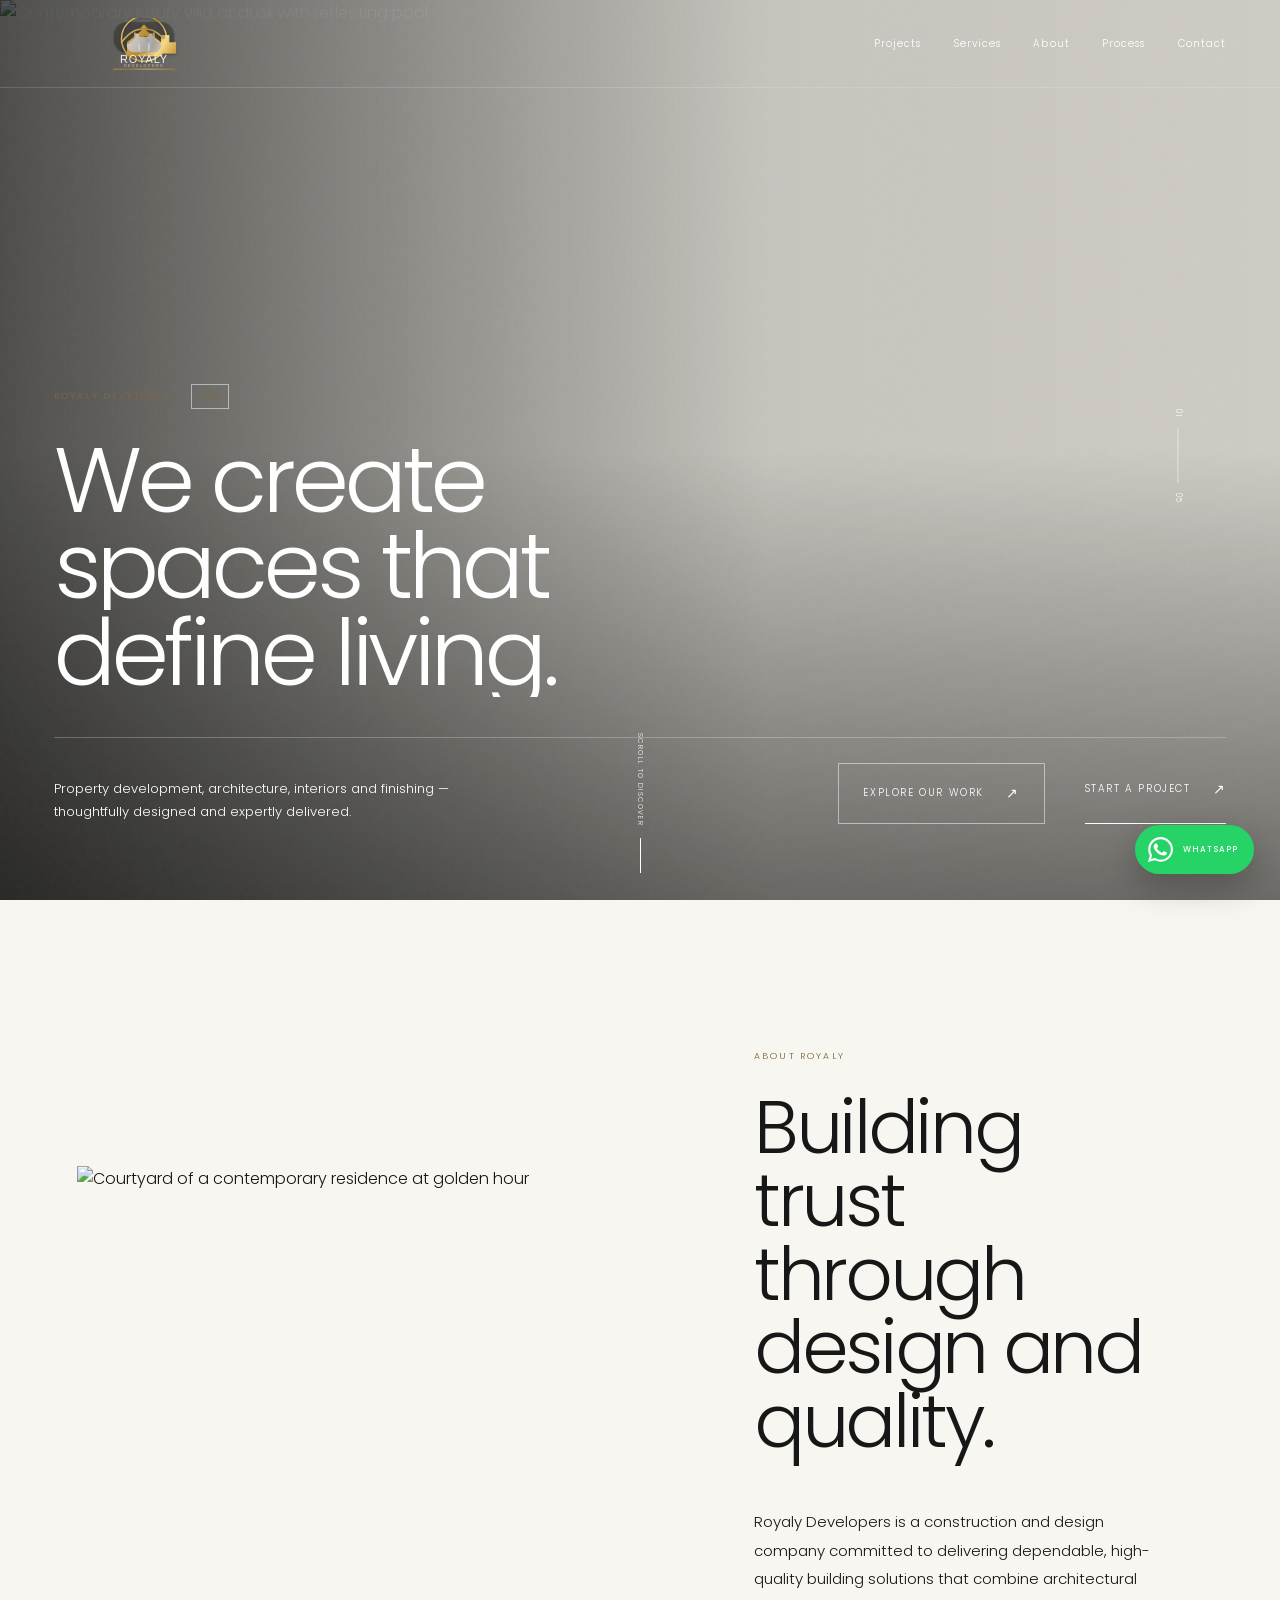
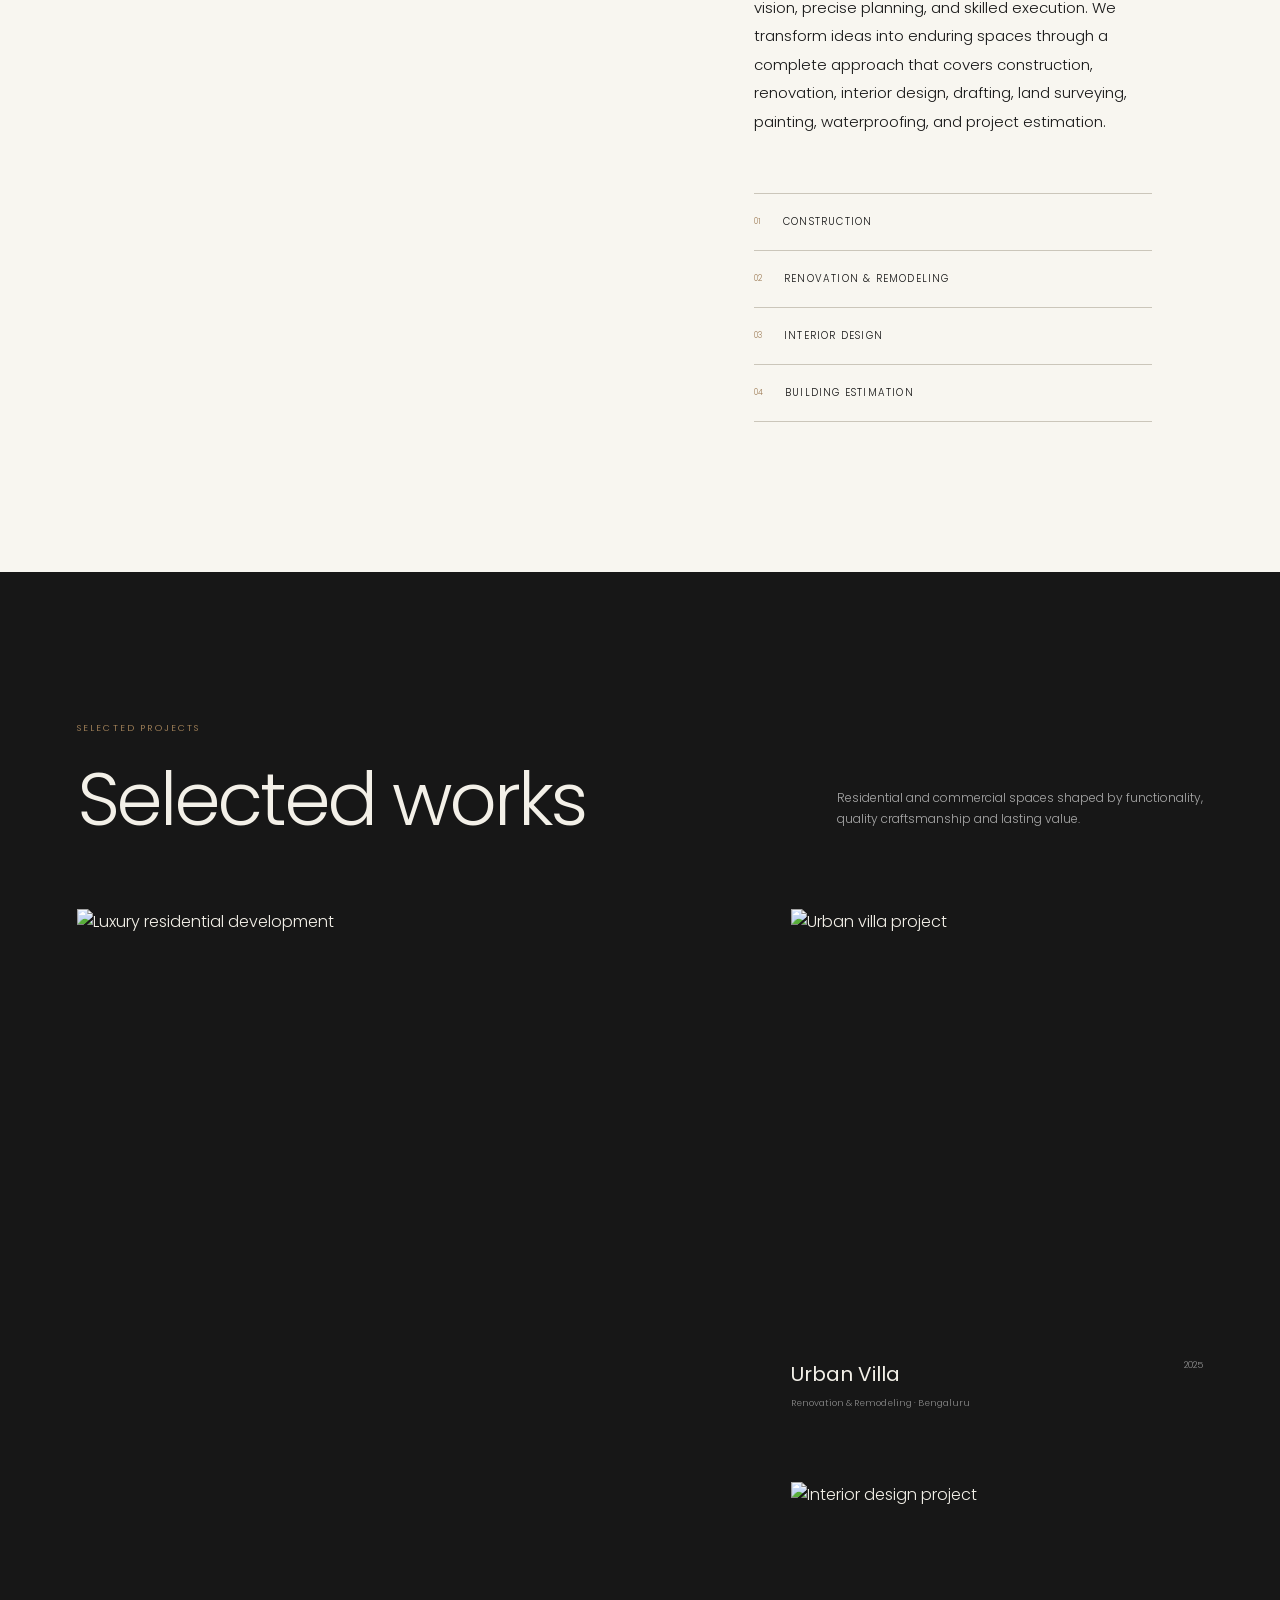
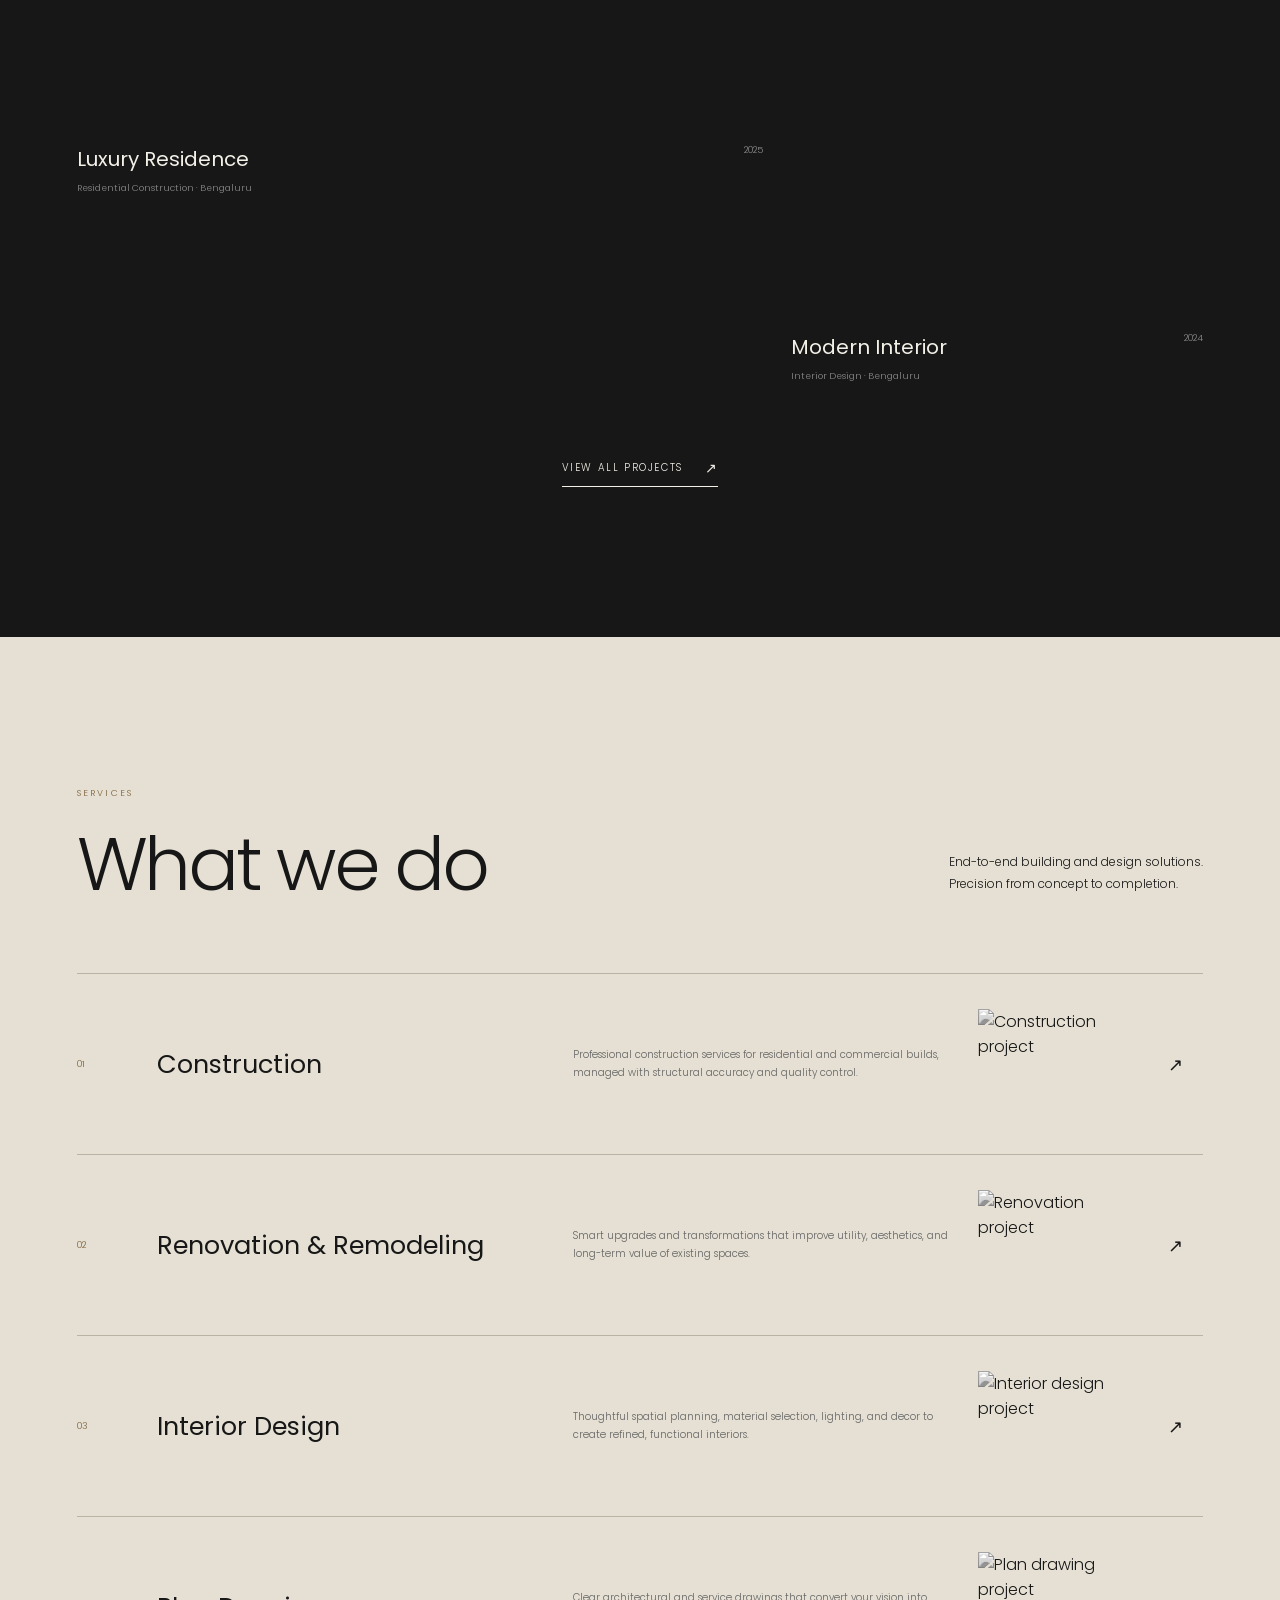
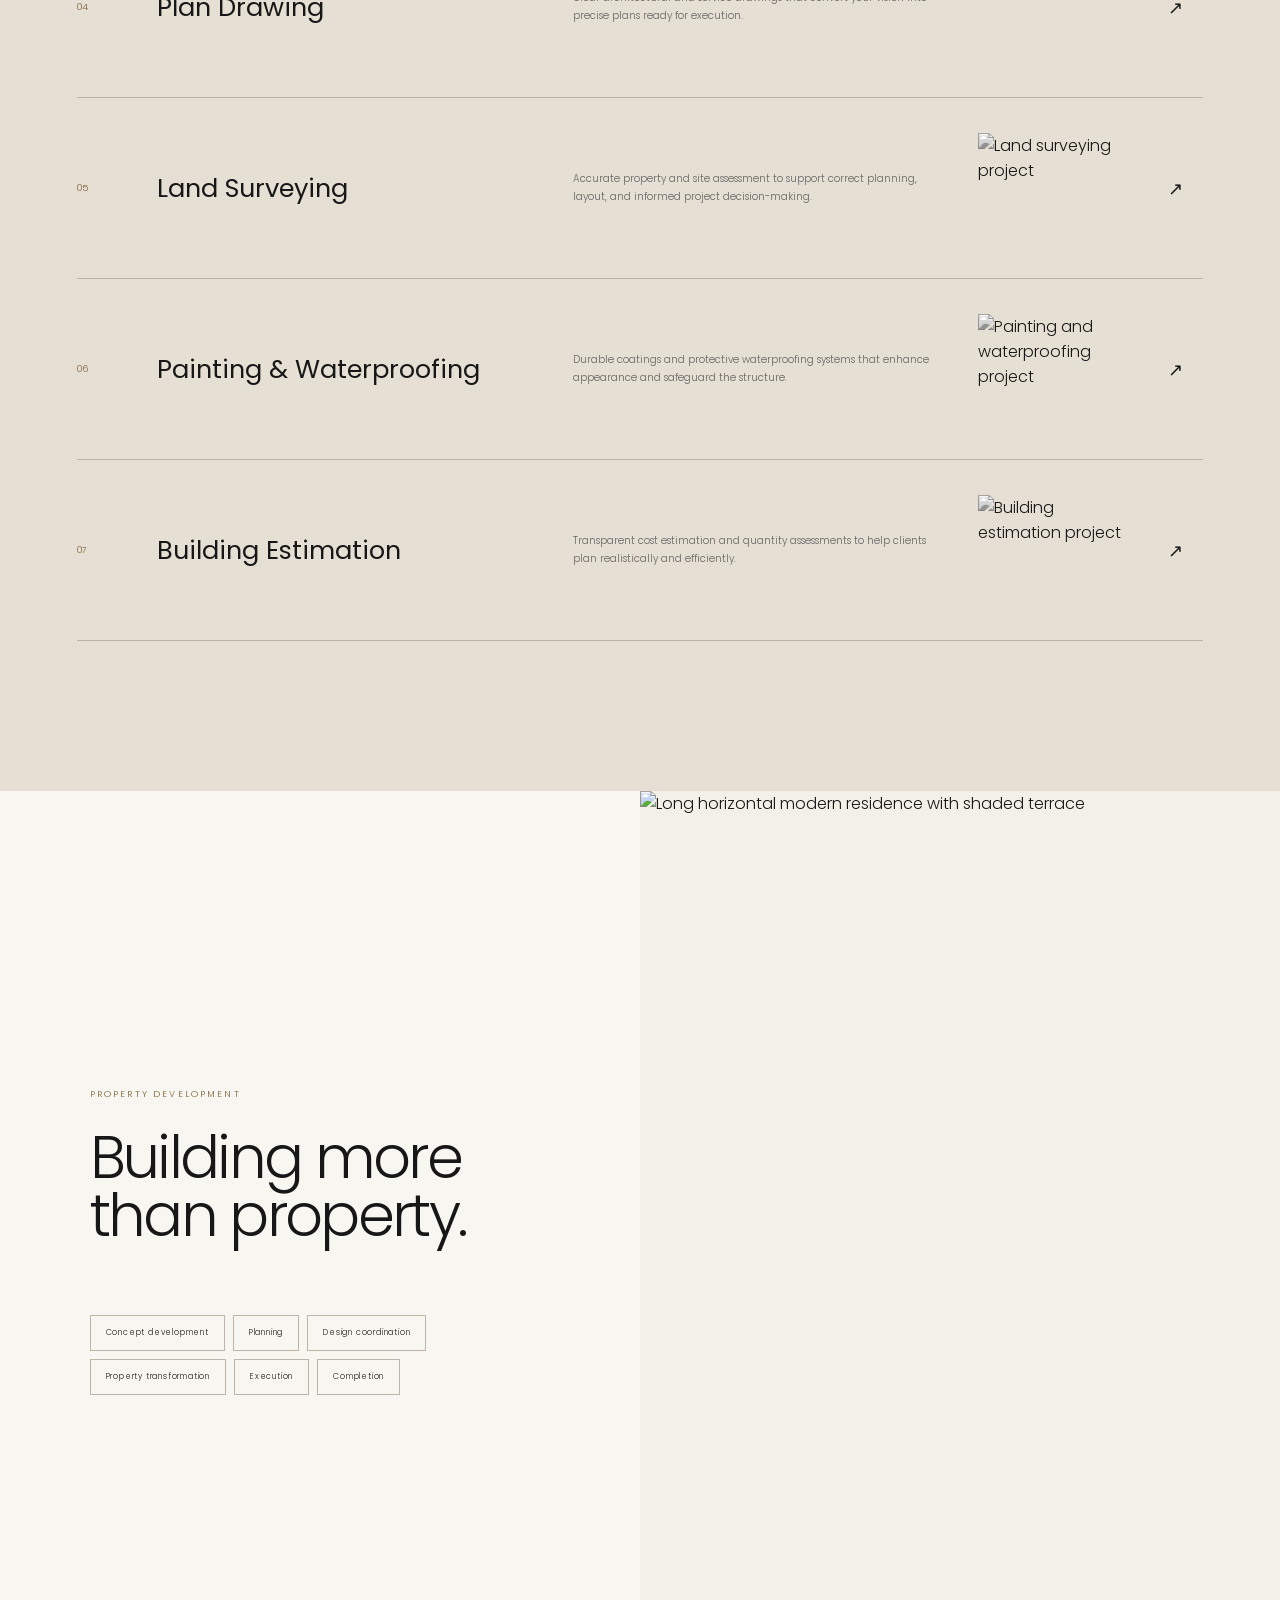
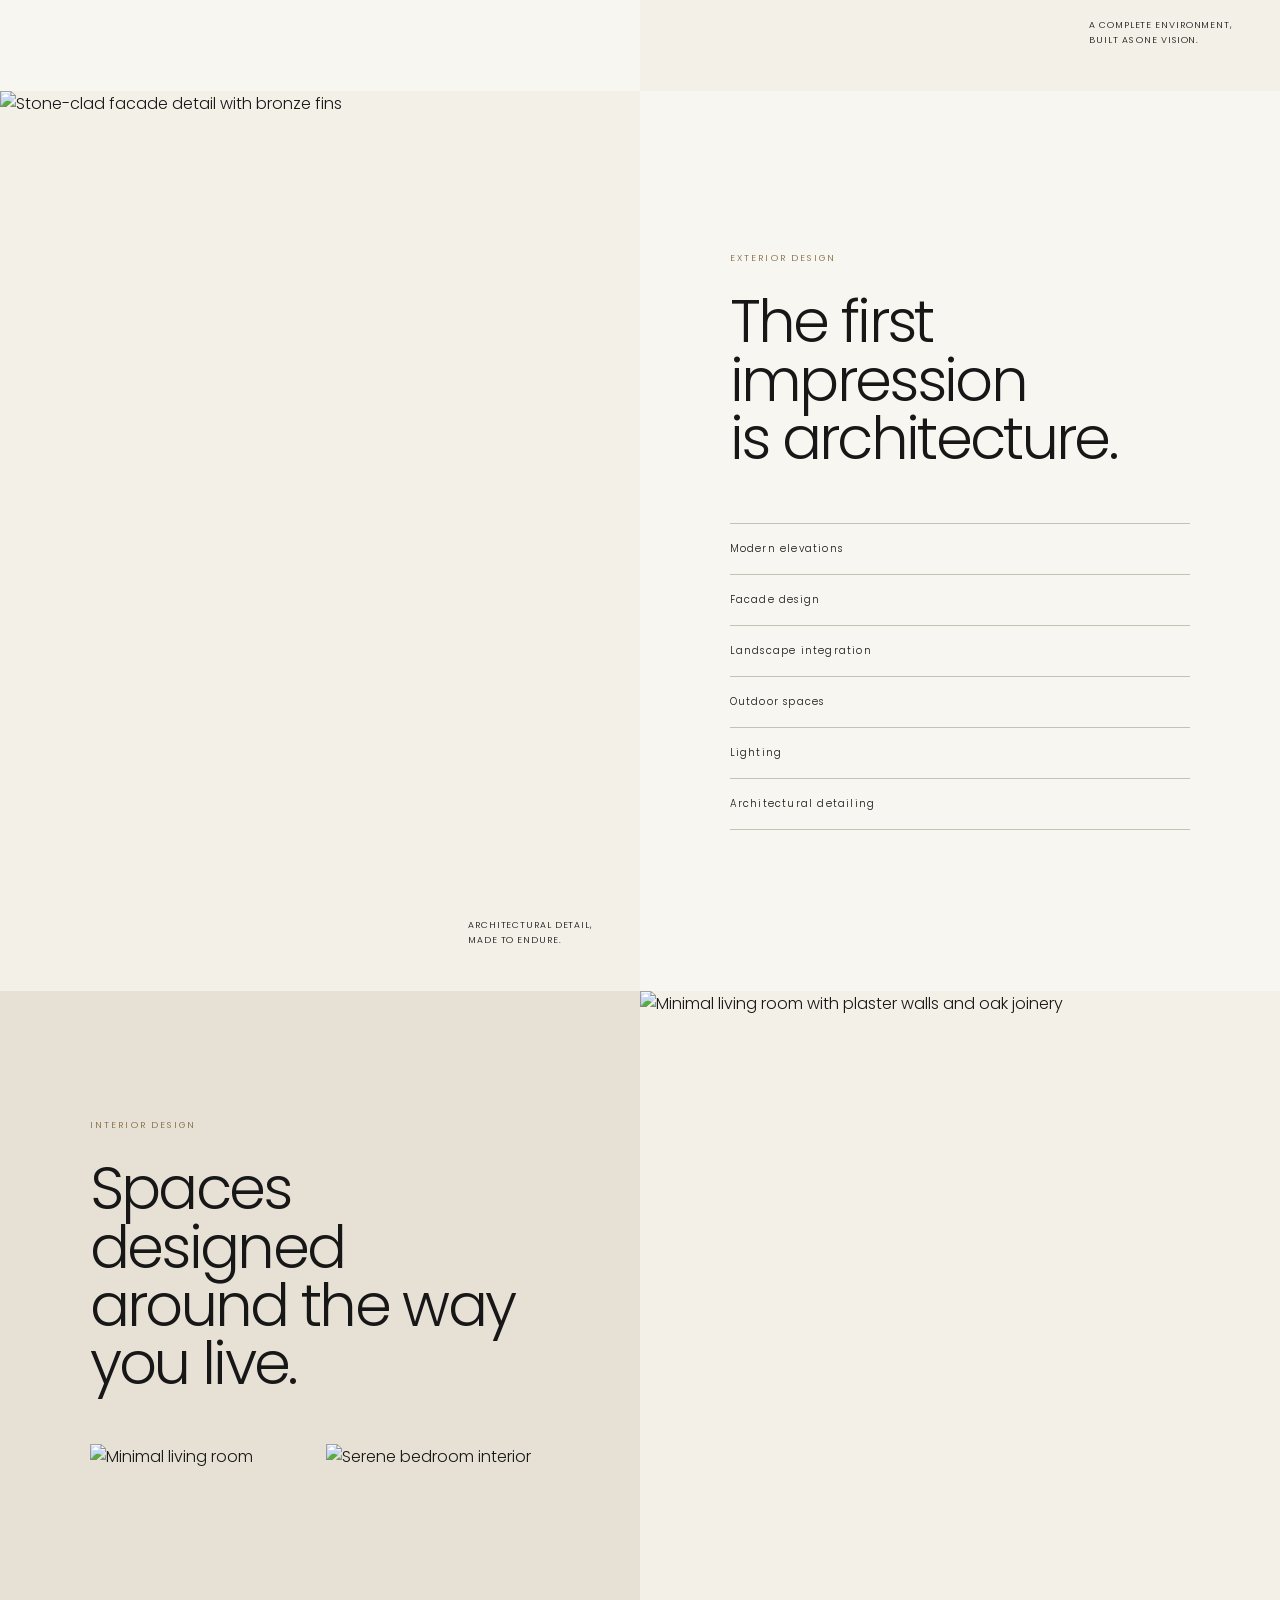
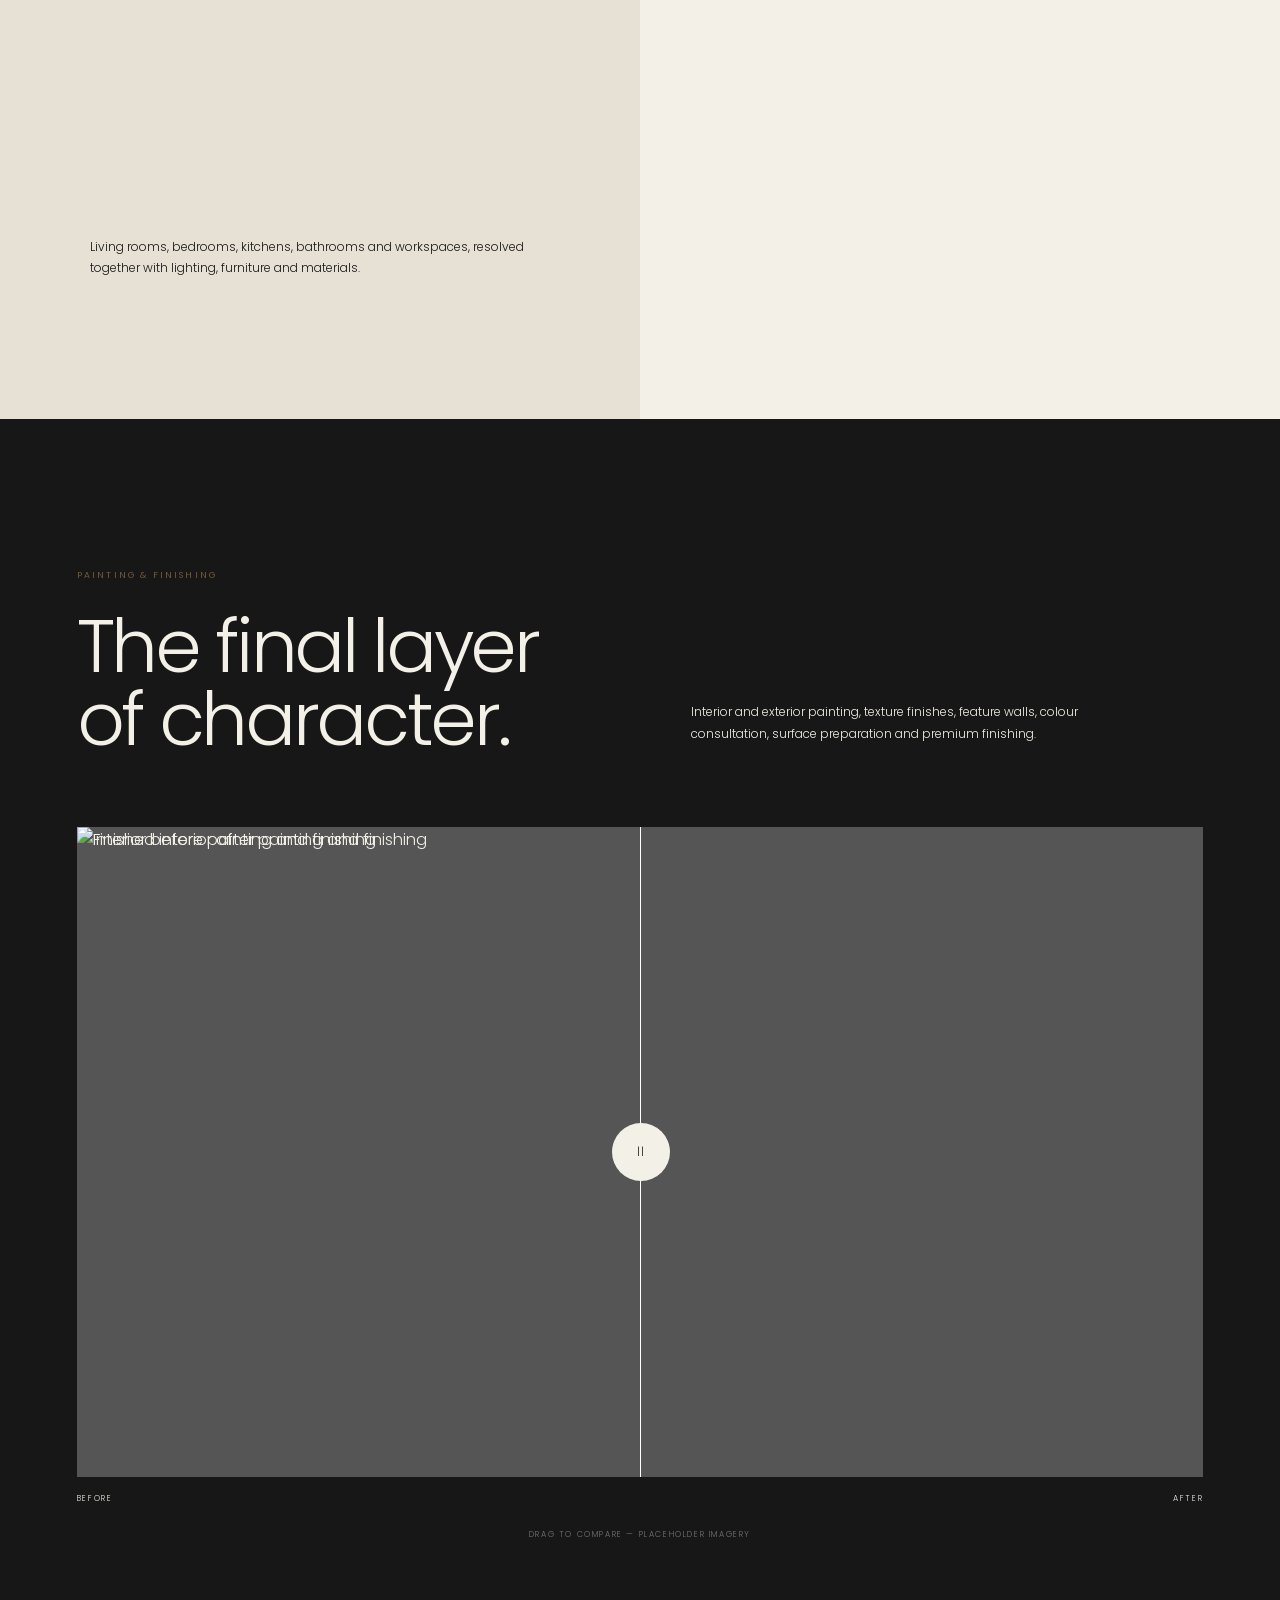
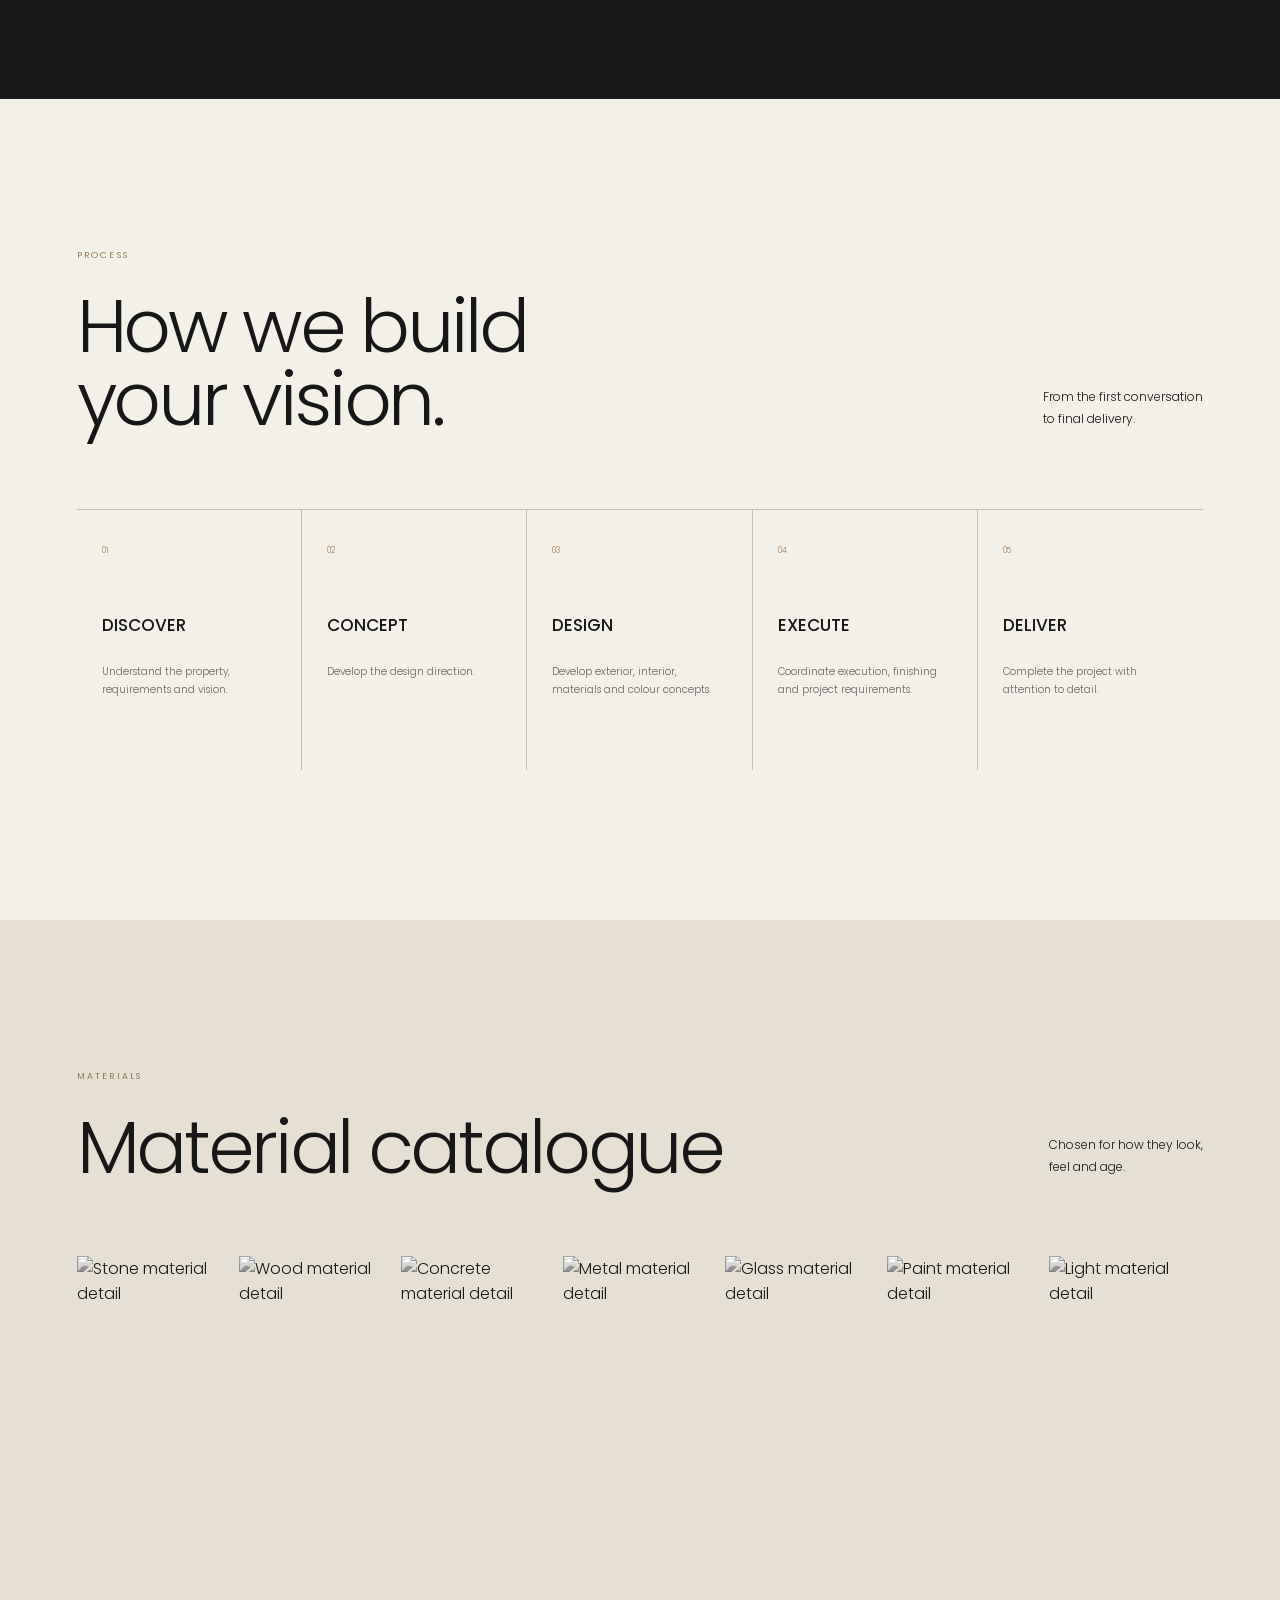
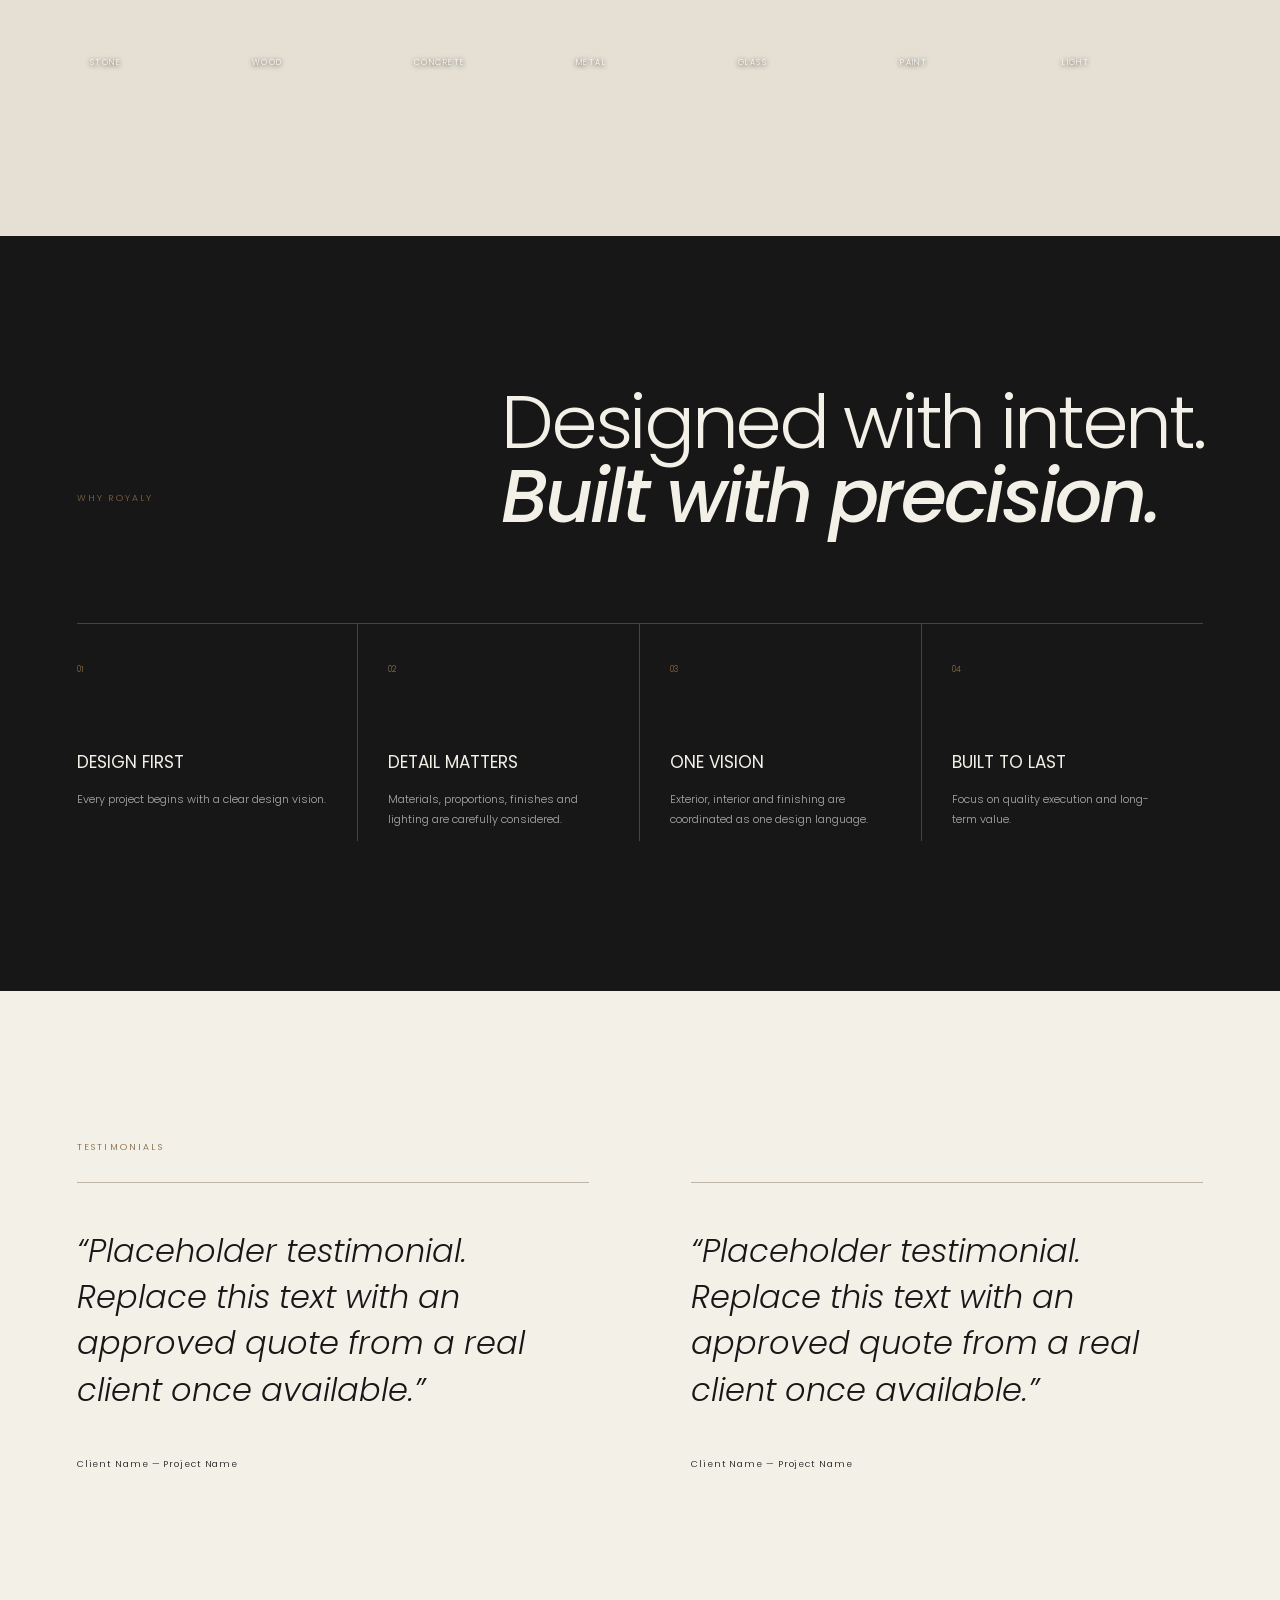
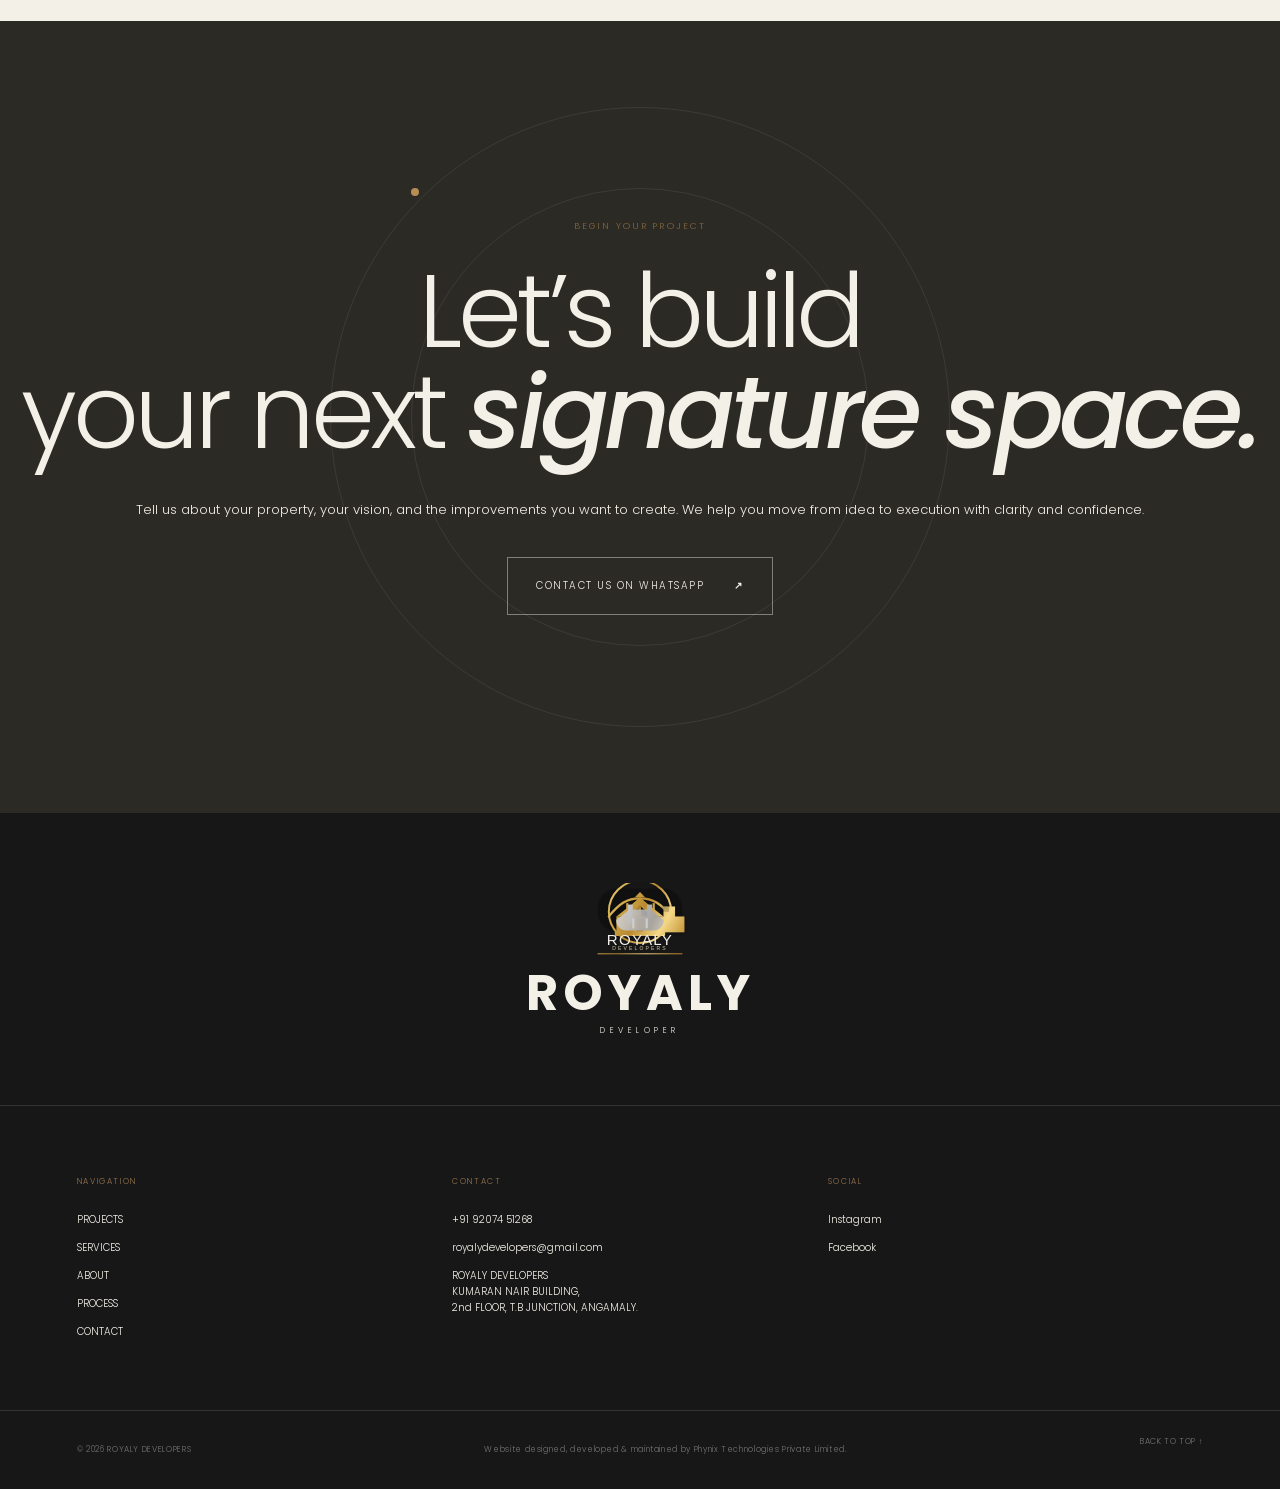
==== commit 770c4c94: "ui layout fixes" ====
--- a/index.html
+++ b/index.html
@@ -1,4 +1,4 @@
-de<!doctype html>
+<!doctype html>
 <html lang="en">
 <head>
   <meta charset="UTF-8">
@@ -12,6 +12,24 @@
   <link rel="stylesheet" href="styles.css">
   <style>
     .footer-brand { align-items: center; text-align: center; }
+    .whatsapp-float.is-obscured { opacity: 0; visibility: hidden; pointer-events: none; }
+    .mobile-menu-top button { min-width: 44px; min-height: 44px; padding: 0 4px; display: grid; place-items: center; }
+    @media (max-width: 1000px) {
+      .hero-bottom { display: block; }
+      .hero-bottom > p { margin-bottom: 24px; }
+      .hero-actions { gap: 20px; }
+    }
+    @media (max-width: 700px) {
+      .site-header > .brand { min-width: 0; max-width: calc(100vw - 110px); flex: 0 1 auto; }
+      .site-header > .brand img { width: auto; height: 46px; max-width: 100%; }
+      .hero { min-height: 100svh; }
+    }
+    @media (max-width: 374px) {
+      .hero-actions { flex-direction: column; align-items: flex-start; gap: 18px; }
+    }
+    @media (max-width: 340px) and (max-height: 650px) {
+      .hero-content { bottom: calc(40px + env(safe-area-inset-bottom)); }
+    }
   </style>
 </head>
 <body>
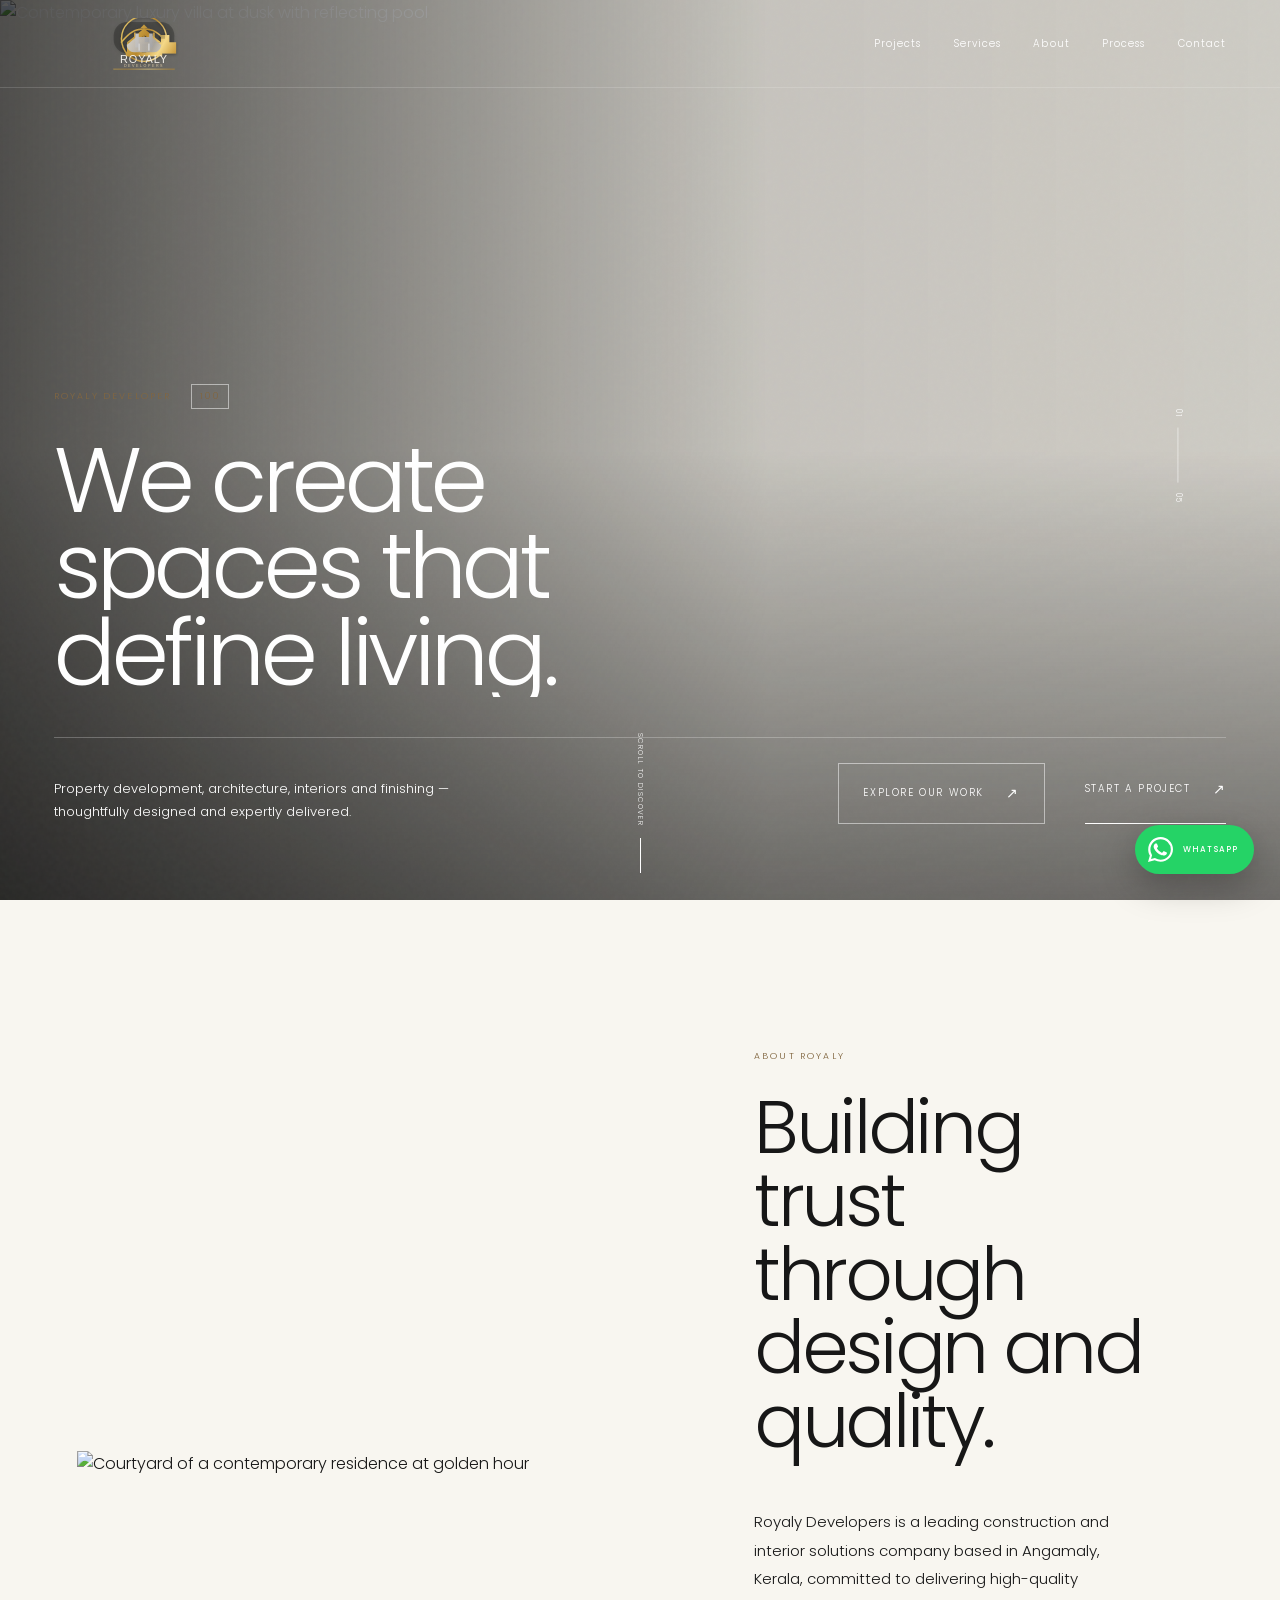
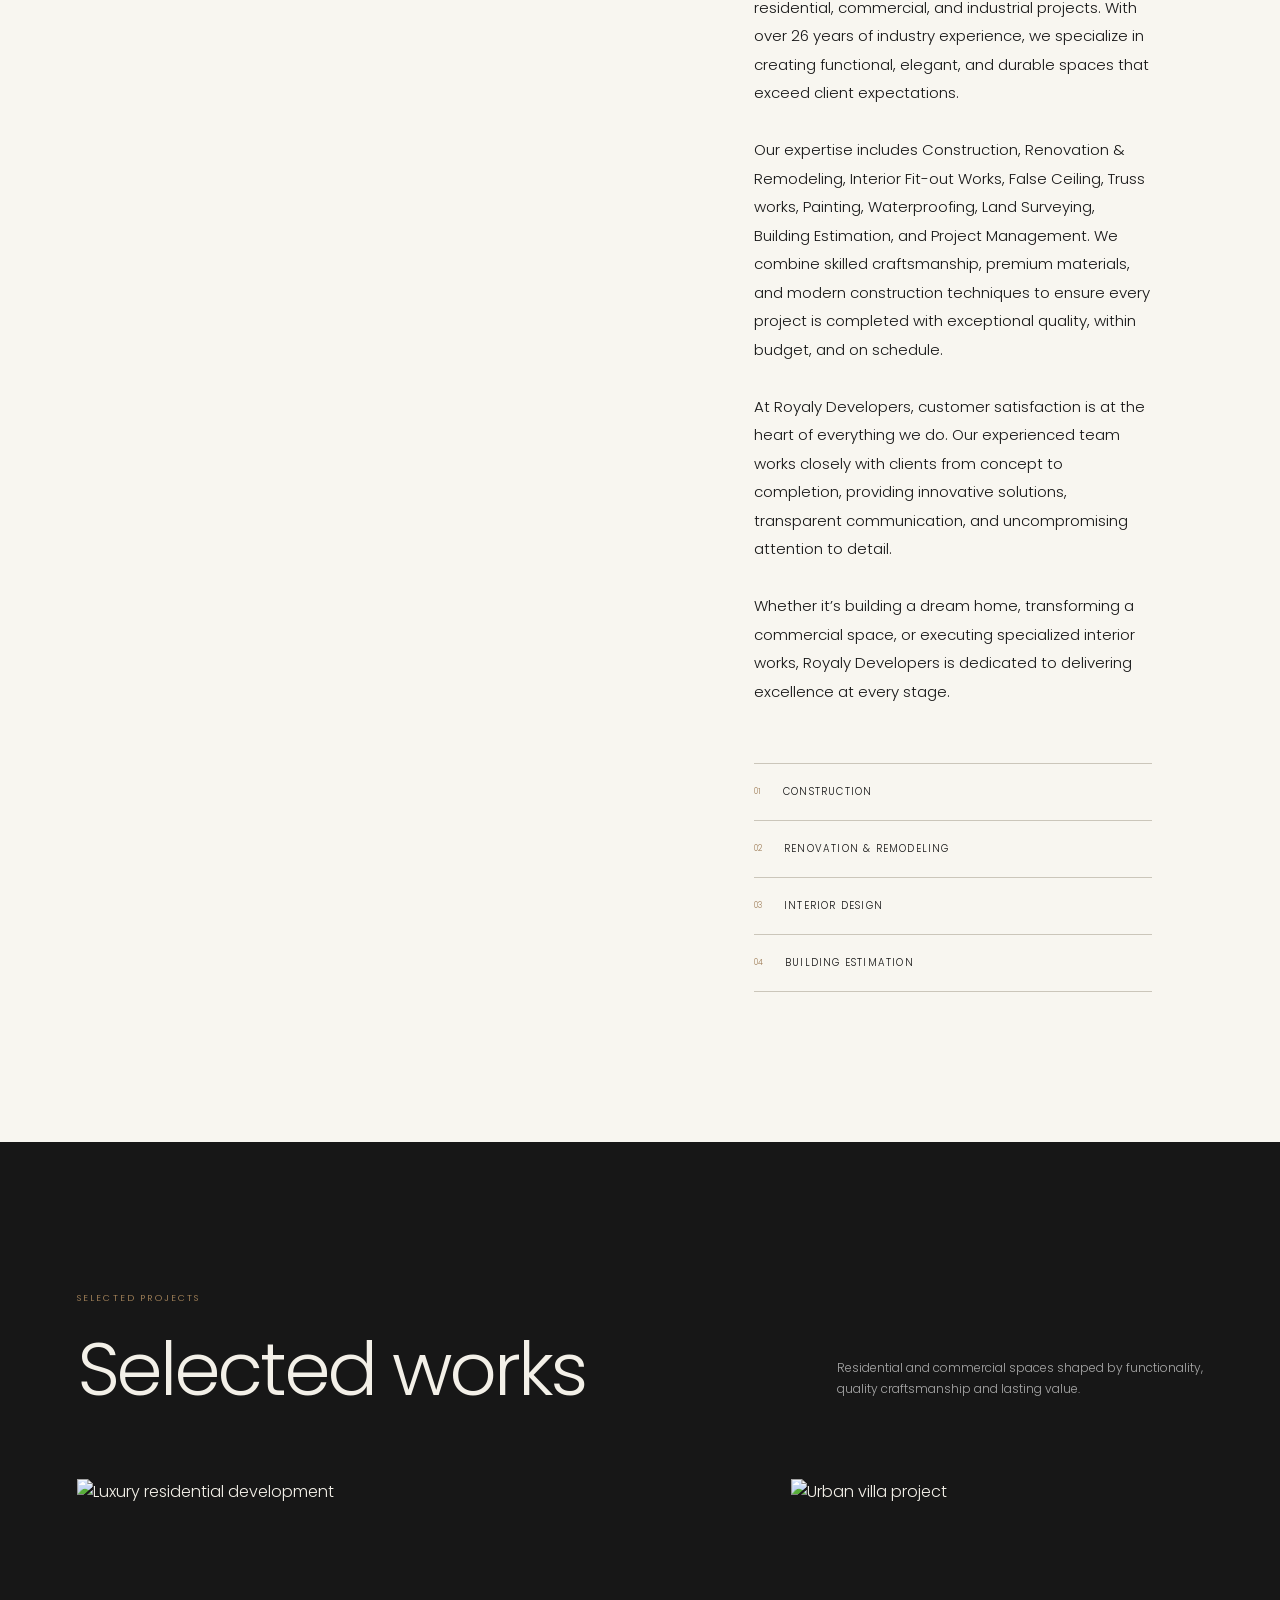
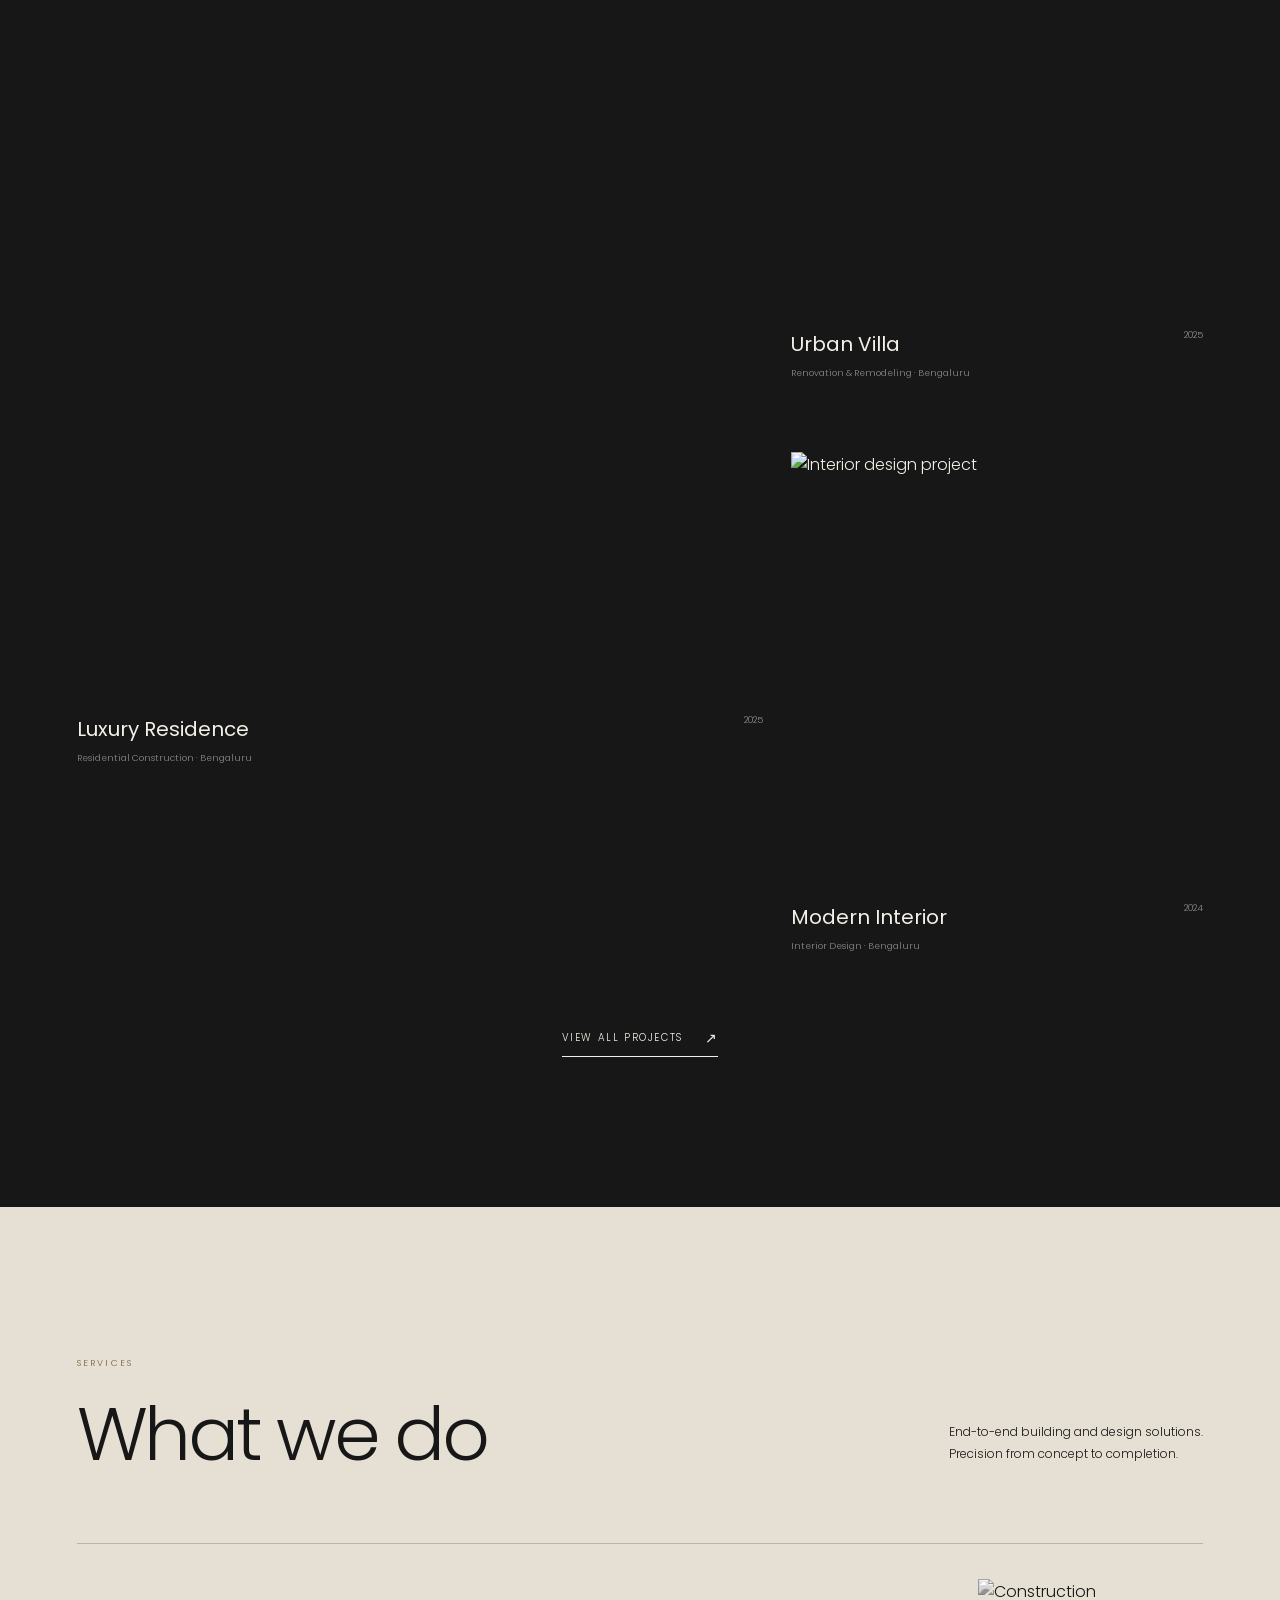
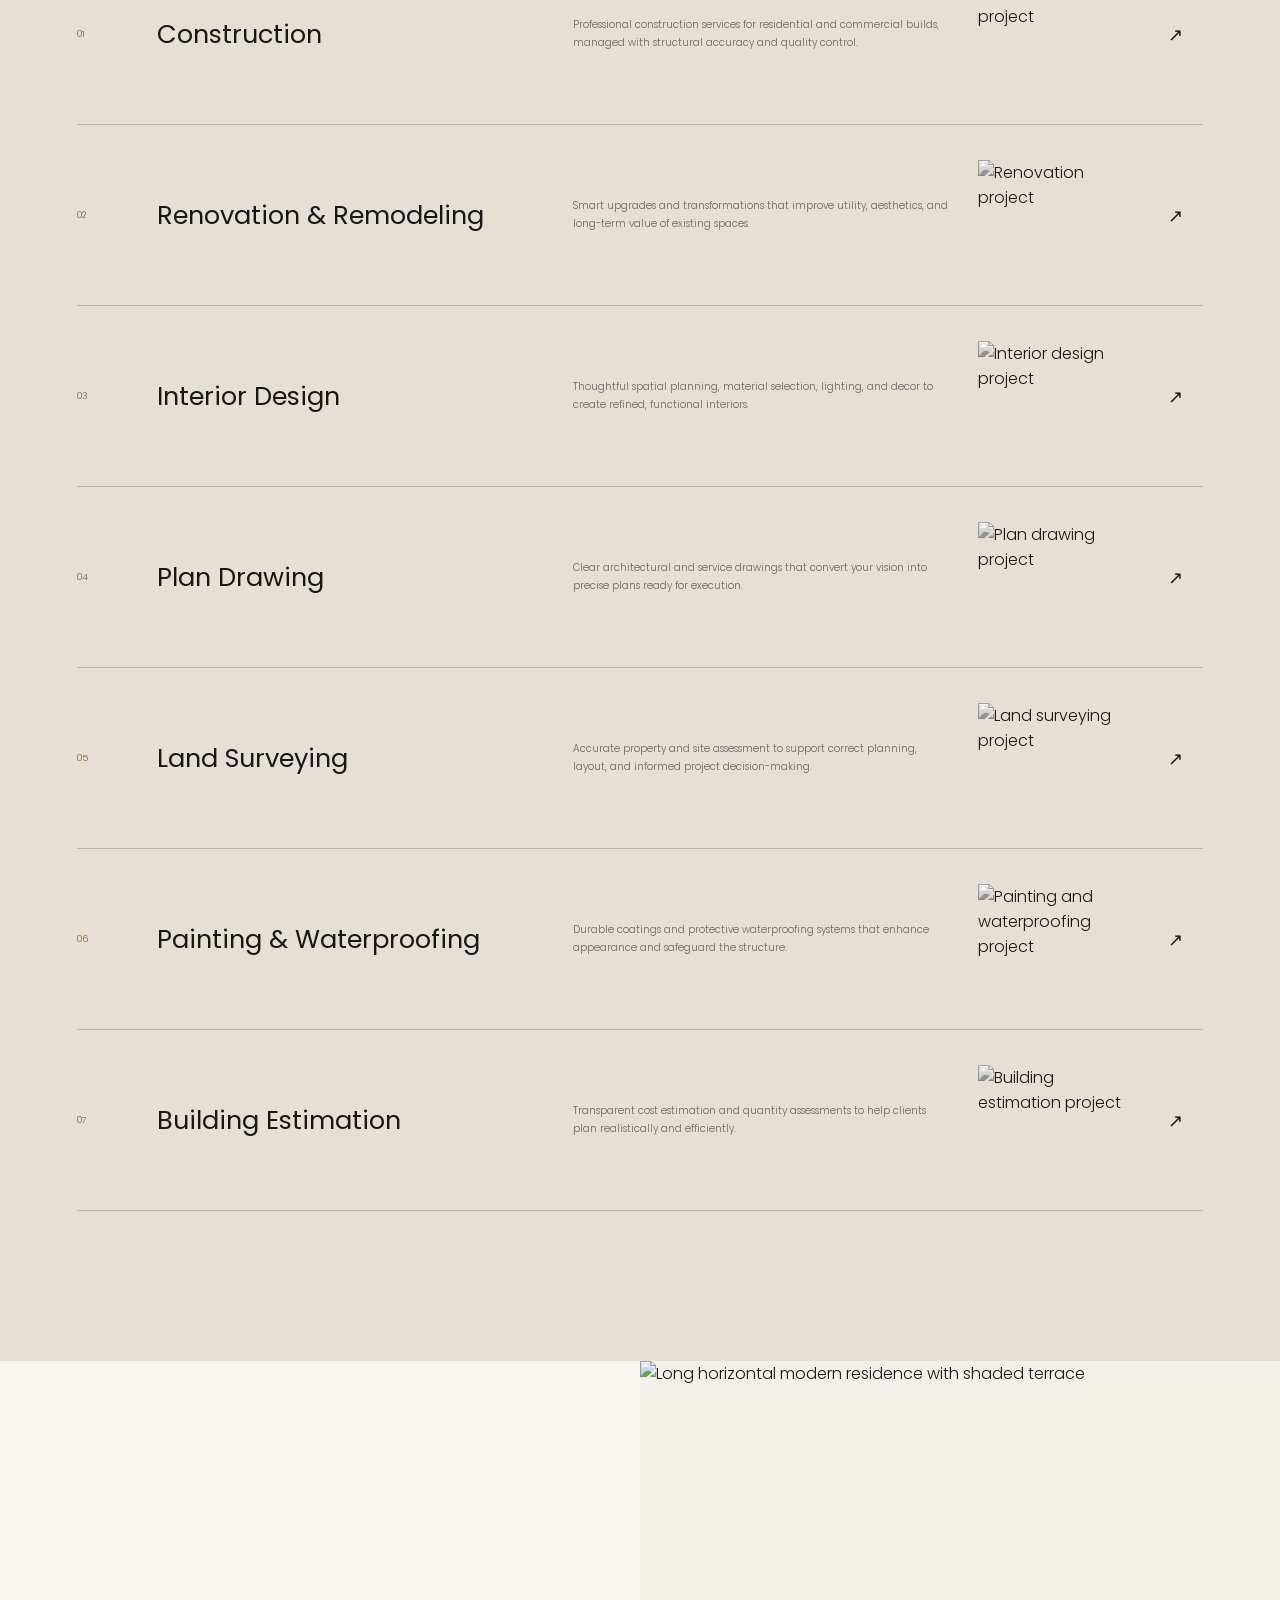
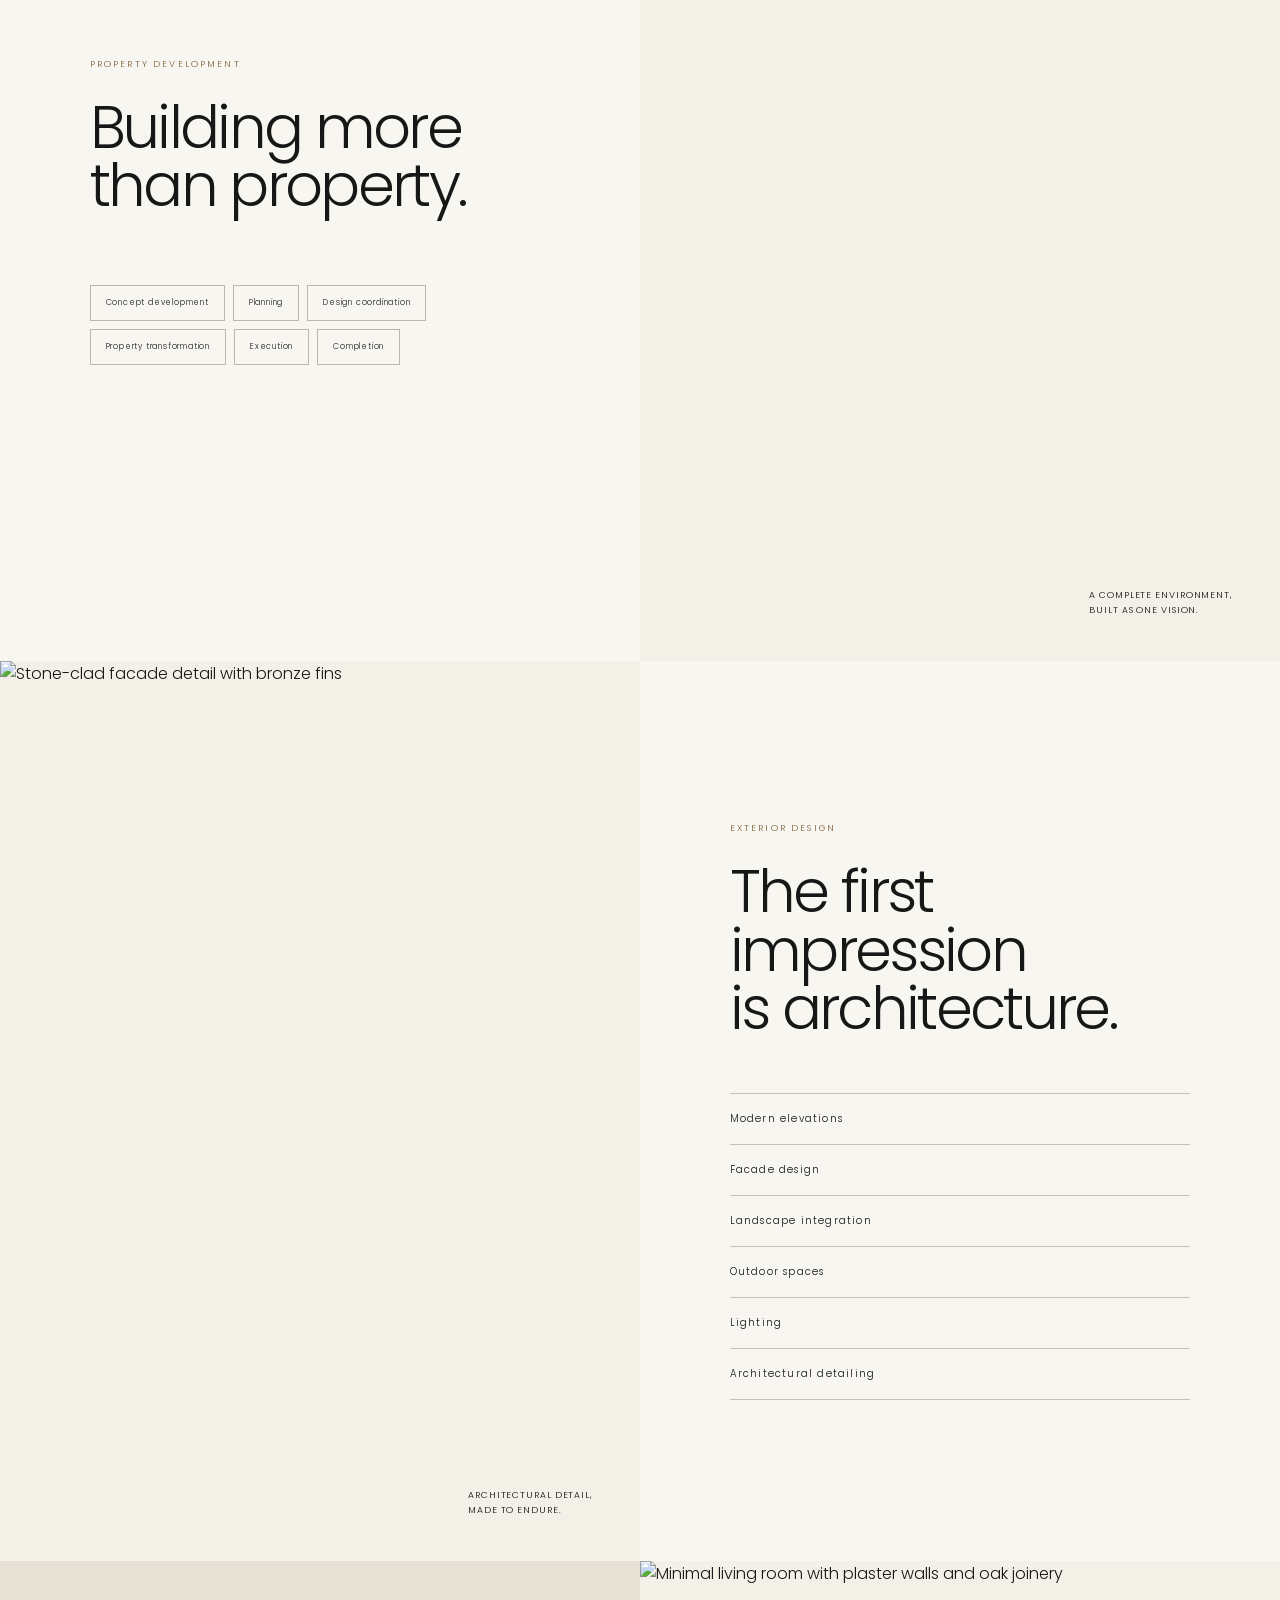
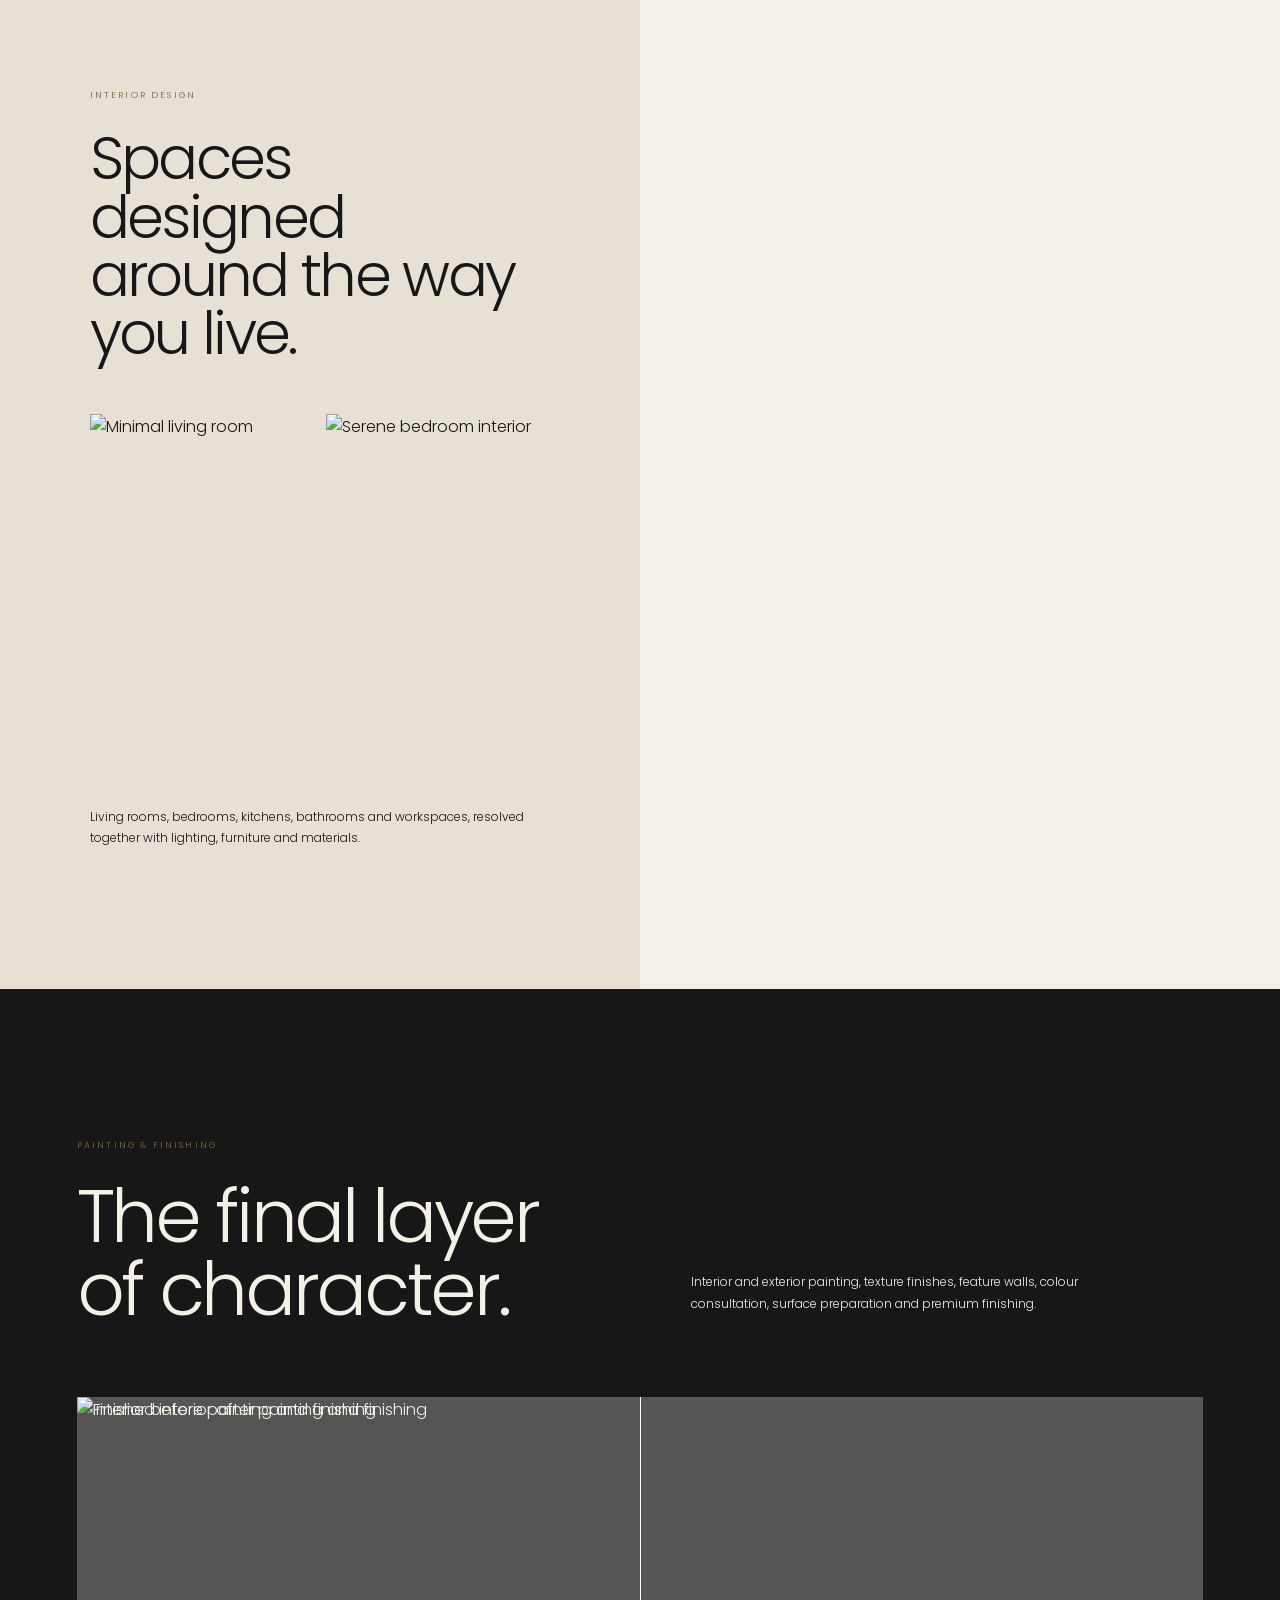
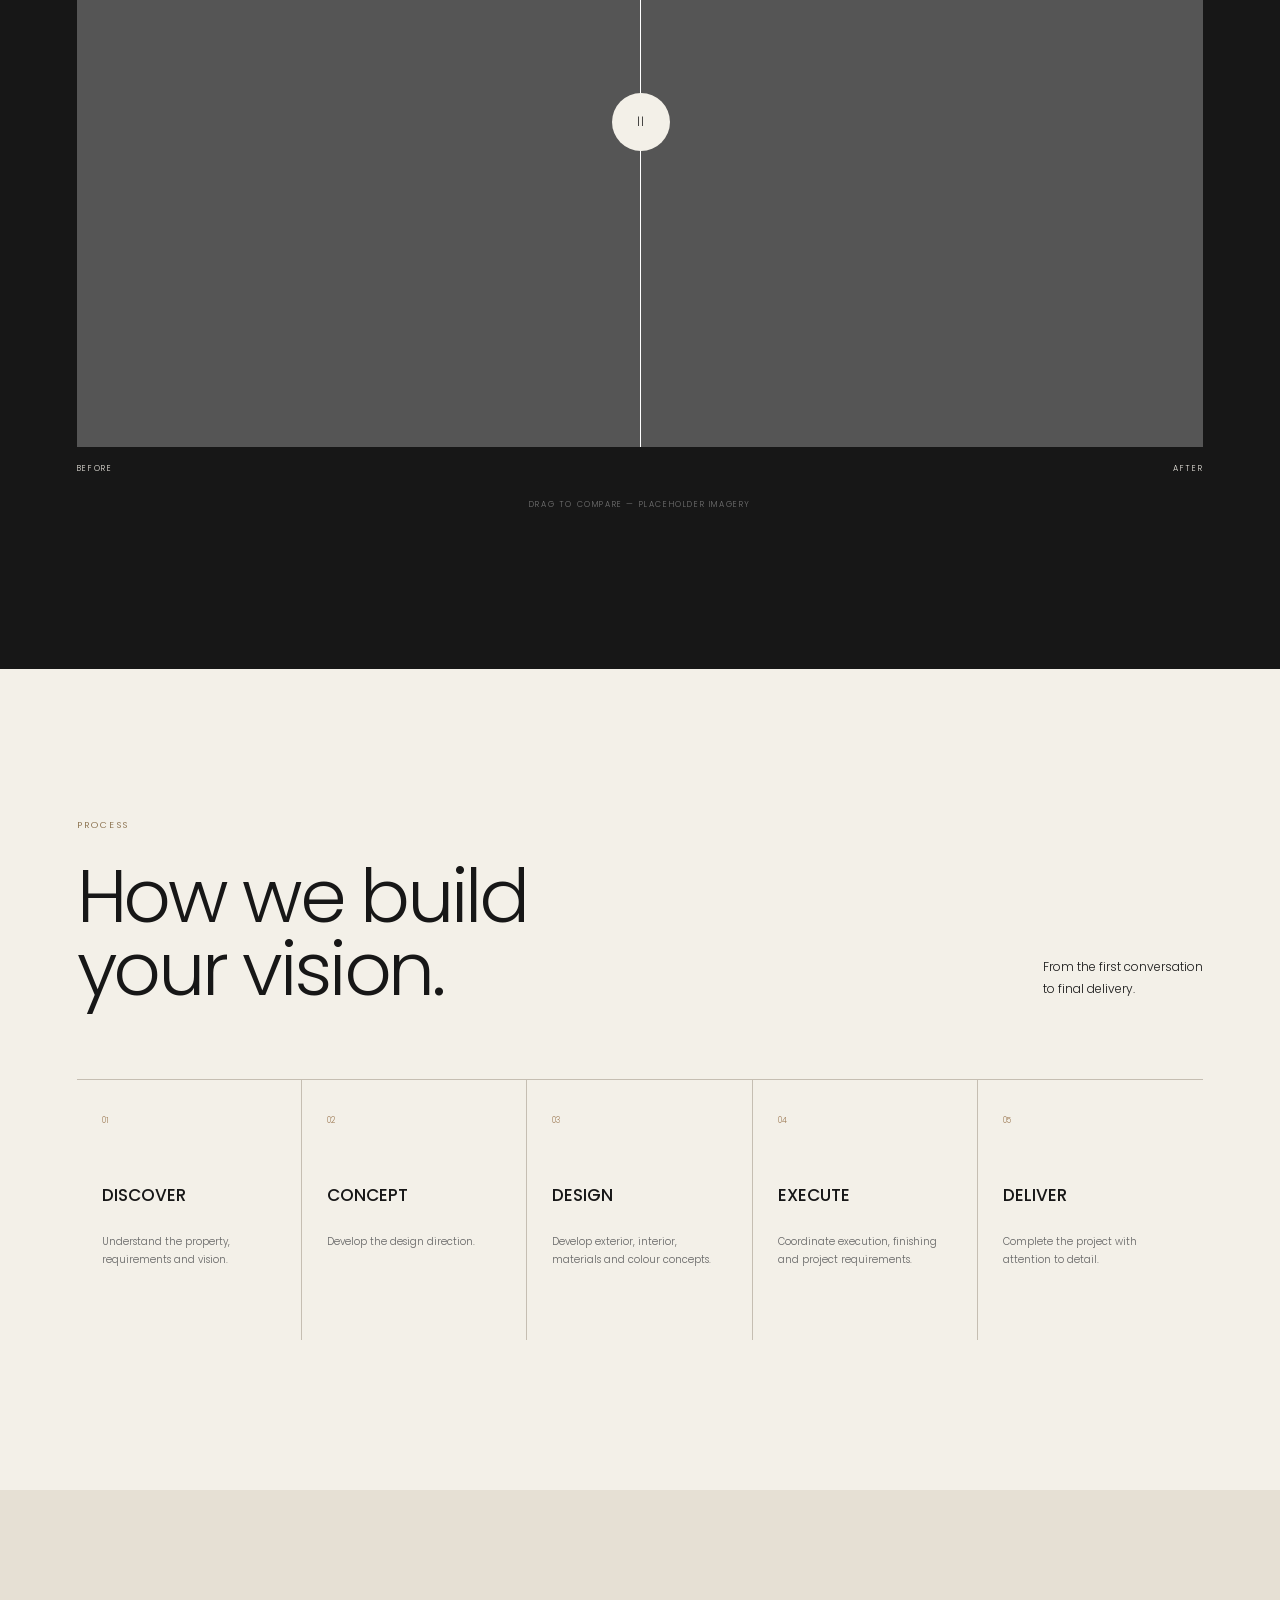
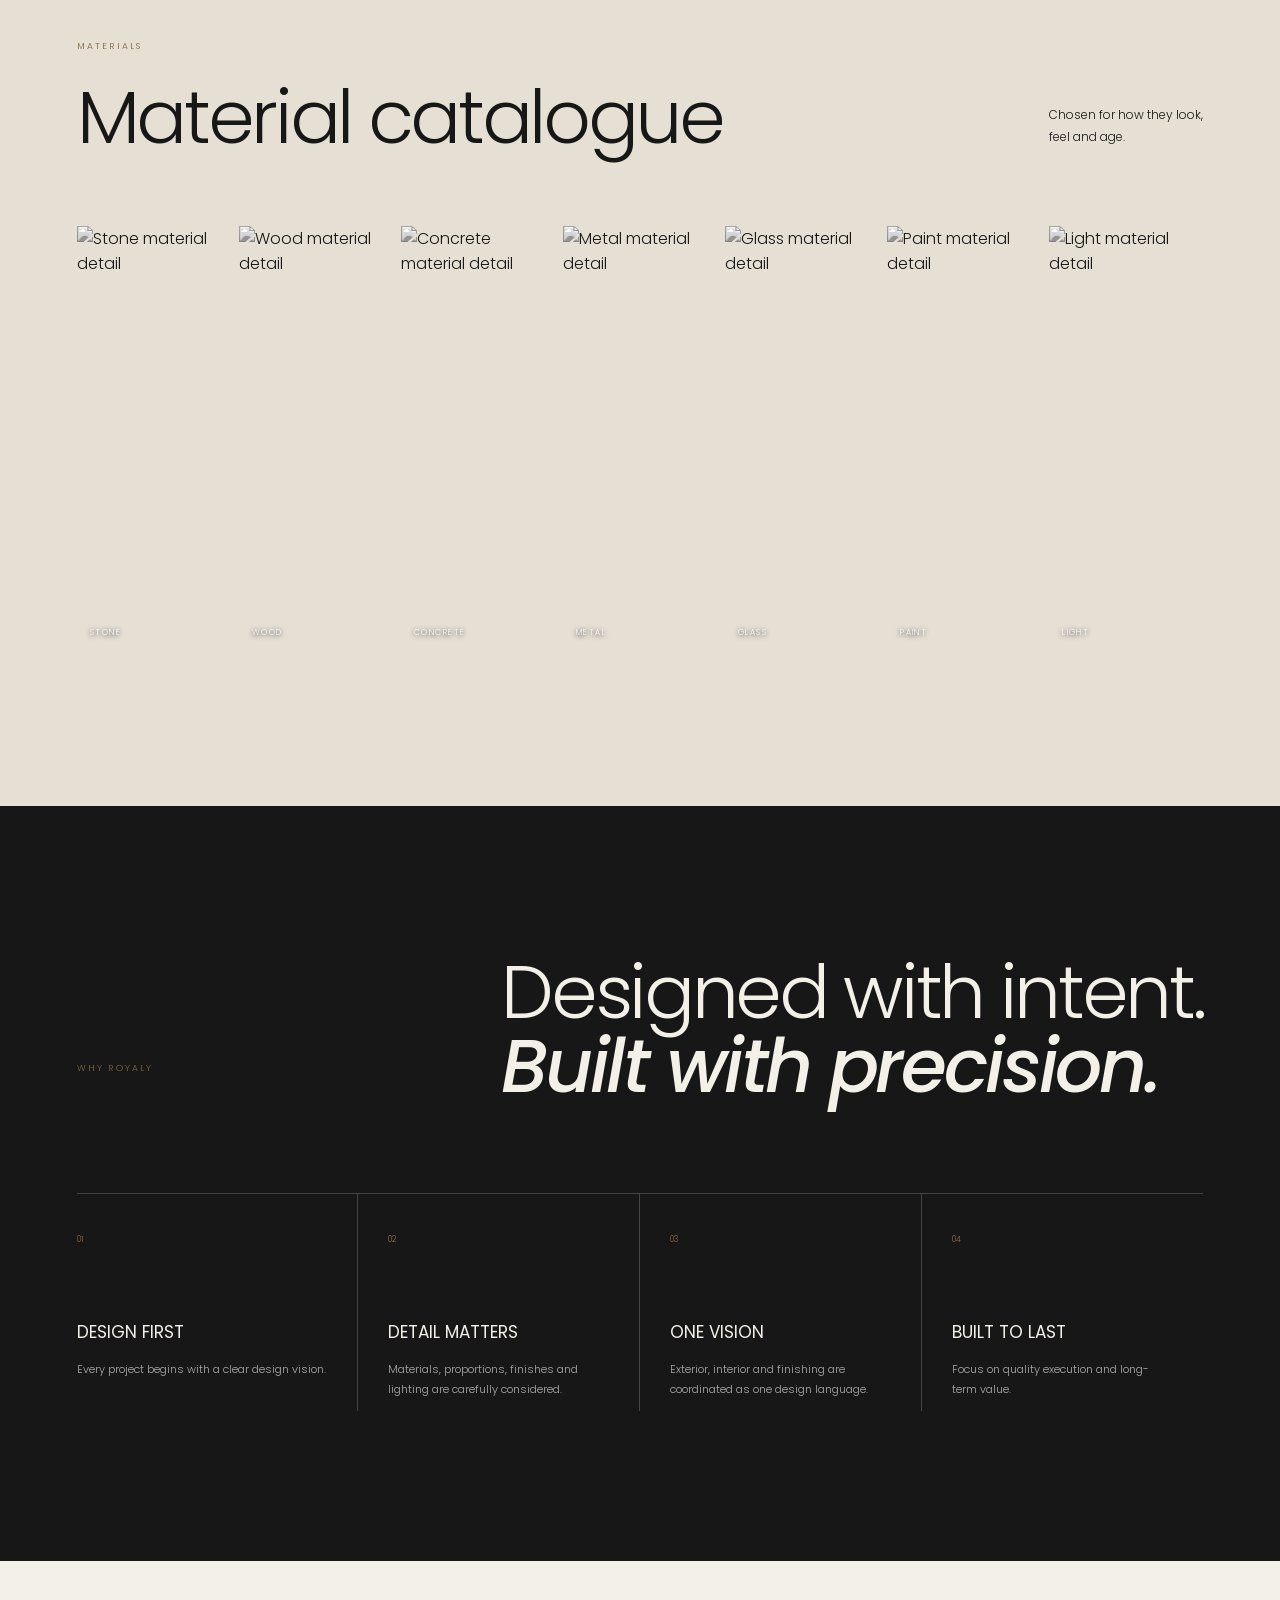
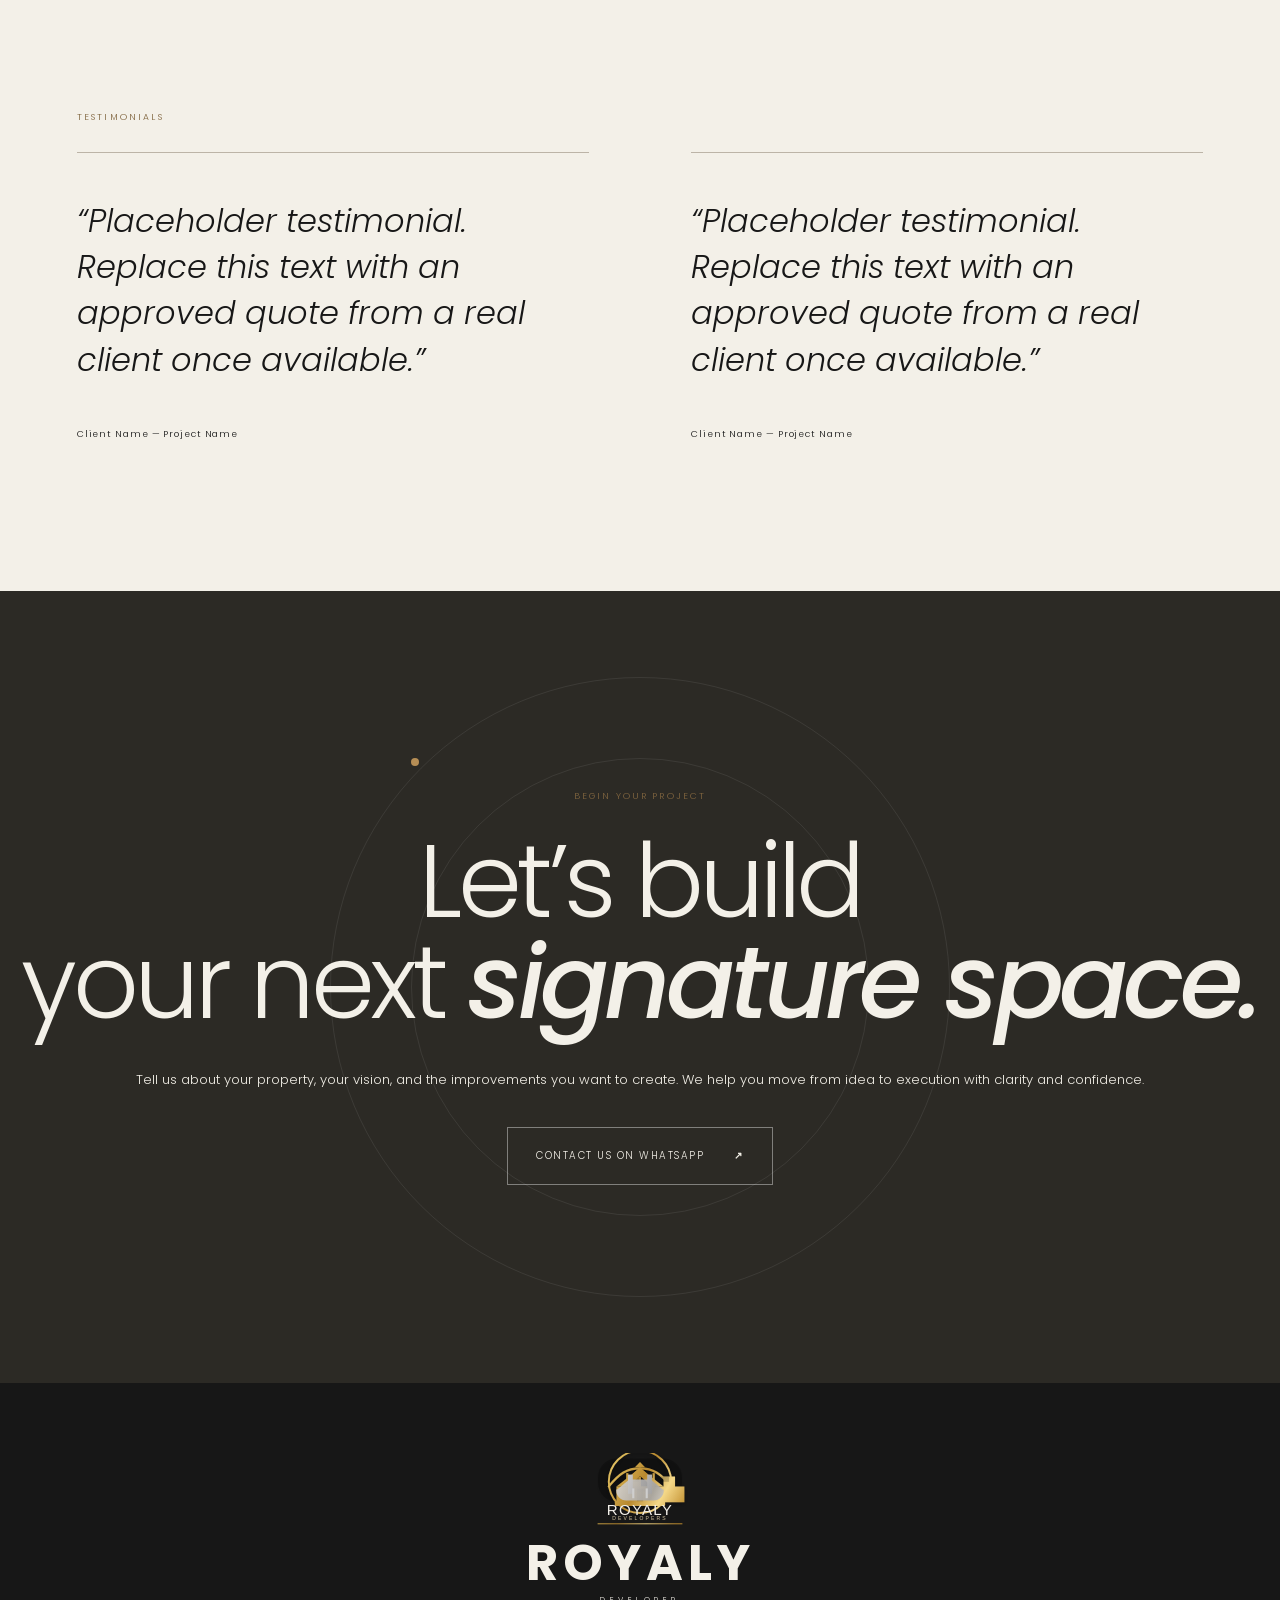
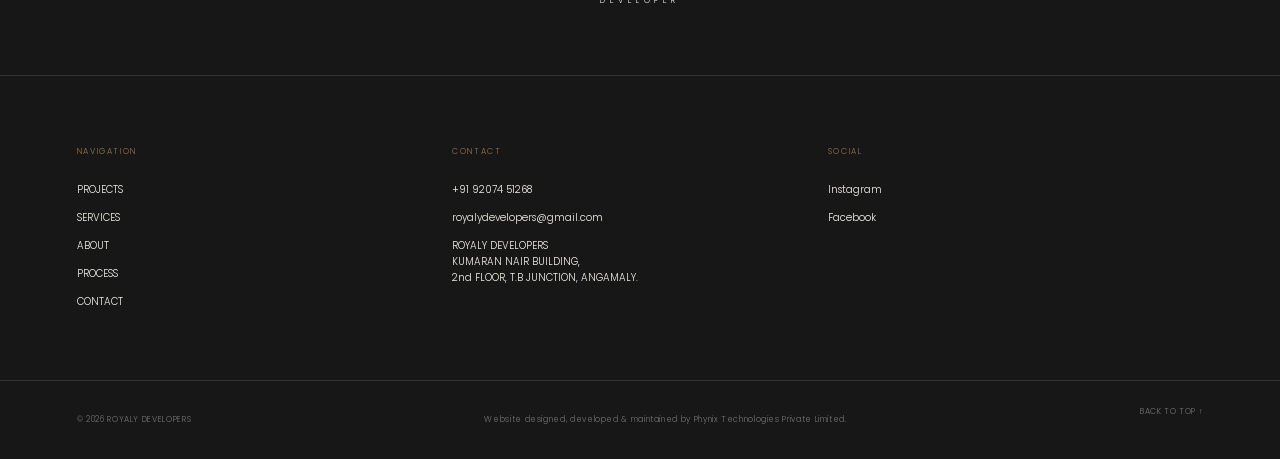
==== commit 8c4e9454: "about us update" ====
--- a/index.html
+++ b/index.html
@@ -75,7 +75,7 @@
       <div class="about-copy reveal">
         <p class="eyebrow">ABOUT ROYALY</p>
         <h2>Building trust<br>through design and quality.</h2>
-        <p class="lead">Royaly Developers is a construction and design company committed to delivering dependable, high-quality building solutions that combine architectural vision, precise planning, and skilled execution. We transform ideas into enduring spaces through a complete approach that covers construction, renovation, interior design, drafting, land surveying, painting, waterproofing, and project estimation.</p>
+        <p class="lead">Royaly Developers is a leading construction and interior solutions company based in Angamaly, Kerala, committed to delivering high-quality residential, commercial, and industrial projects. With over 26 years of industry experience, we specialize in creating functional, elegant, and durable spaces that exceed client expectations.<br><br>Our expertise includes Construction, Renovation &amp; Remodeling, Interior Fit-out Works, False Ceiling, Truss works, Painting, Waterproofing, Land Surveying, Building Estimation, and Project Management. We combine skilled craftsmanship, premium materials, and modern construction techniques to ensure every project is completed with exceptional quality, within budget, and on schedule.<br><br>At Royaly Developers, customer satisfaction is at the heart of everything we do. Our experienced team works closely with clients from concept to completion, providing innovative solutions, transparent communication, and uncompromising attention to detail.<br><br>Whether it’s building a dream home, transforming a commercial space, or executing specialized interior works, Royaly Developers is dedicated to delivering excellence at every stage.</p>
         <div class="service-list">
           <div><span>01</span><p>CONSTRUCTION</p></div><div><span>02</span><p>RENOVATION & REMODELING</p></div><div><span>03</span><p>INTERIOR DESIGN</p></div><div><span>04</span><p>BUILDING ESTIMATION</p></div>
         </div>
